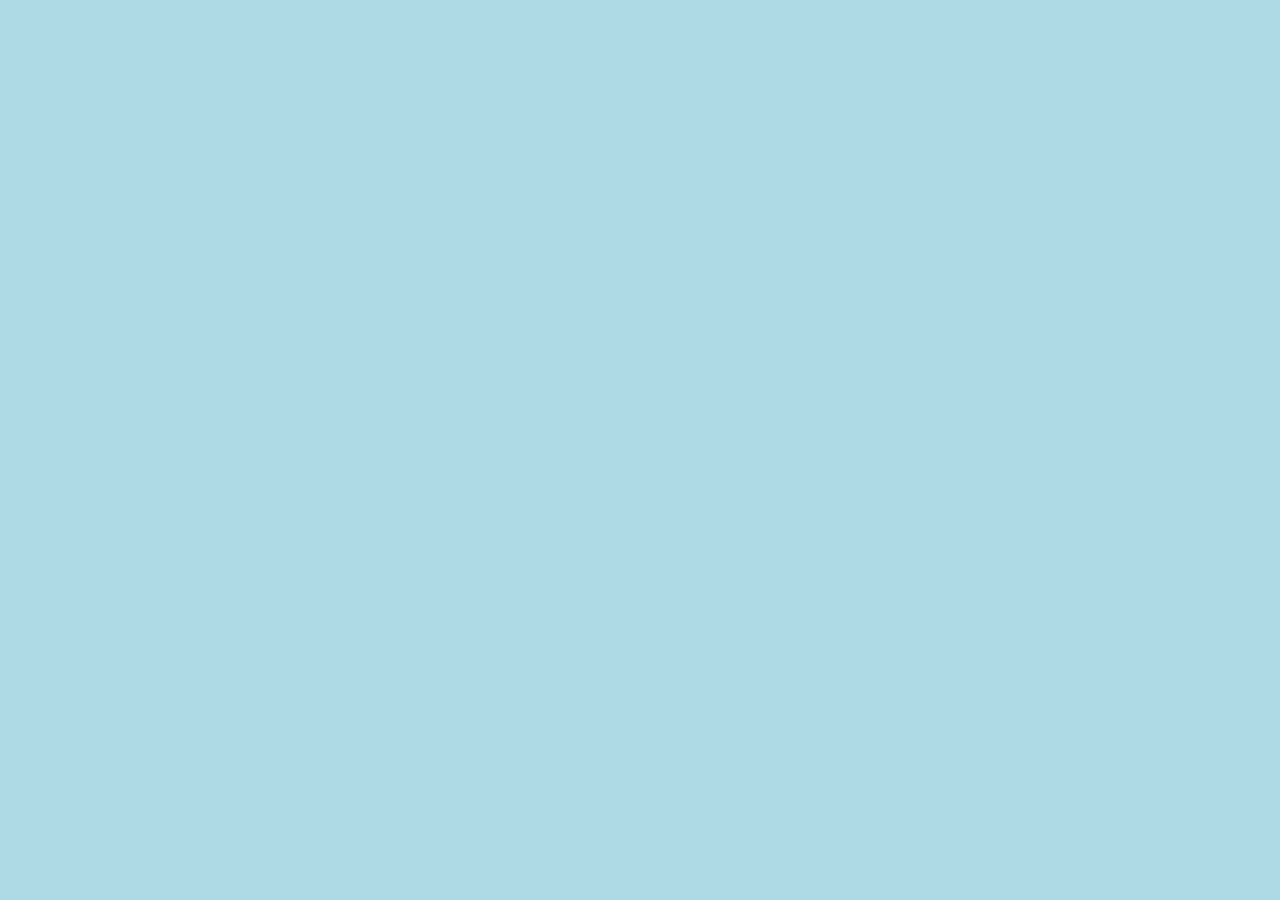
==== about.html @ 862b48e2 "Added about page" ====
<!DOCTYPE html>
<html lang="en">
  <head>
    <meta charset="utf-8">
    <meta http-equiv="X-UA-Compatible" content="IE=edge">

    <meta name="viewport" content="width=device-width, initial-scale=1"/>
    <meta name="description" content="Zocus"/>

    <meta name="author" content=""/>
    <meta name="referrer" content="origin"/>

    <meta property="og:url"           content="http://zocus.co.uk" />
    <meta property="og:type"          content="website" />
    <meta property="og:title"         content="Zocus" />
    <meta property="og:description"   content="Zocus" />
    <meta property="og:image"         content="img/app-icon.png" />

    <link rel="apple-touch-icon" sizes="180x180" href="img/apple-touch-icon.png">
    <link rel="icon" type="image/png" href="img/favicon-32x32.png" sizes="32x32">
    <link rel="icon" type="image/png" href="img/favicon-16x16.png" sizes="16x16">
    <link rel="manifest" href="img/manifest.json">
    <link rel="mask-icon" href="img/safari-pinned-tab.svg" color="#5bbad5">
    <meta name="theme-color" content="#ffffff">

    <meta name="apple-itunes-app" content="app-id="/>
    <link rel="canonical" href="http://www.zocus.co.uk"/>
    <title>Zocus</title>

    <!-- Bootstrap -->
    <link rel="stylesheet" href="https://maxcdn.bootstrapcdn.com/bootstrap/3.3.6/css/bootstrap.min.css" integrity="sha384-1q8mTJOASx8j1Au+a5WDVnPi2lkFfwwEAa8hDDdjZlpLegxhjVME1fgjWPGmkzs7" crossorigin="anonymous">

    <!-- Custom CSS -->
    <link href="css/styles.min.css" rel="stylesheet" type="text/css">

    <!-- HTML5 shim and Respond.js for IE8 support of HTML5 elements and media queries -->
    <!-- WARNING: Respond.js doesn't work if you view the page via file:// -->
    <!--[if lt IE 9]>
      <script src="https://oss.maxcdn.com/html5shiv/3.7.2/html5shiv.min.js"></script>
      <script src="https://oss.maxcdn.com/respond/1.4.2/respond.min.js"></script>
    <![endif]-->

  </head>
  <body>
    <div class="content">
      <div class="inner">
        <div class="container">
          <div class="row"></div>
        </div>
      </div>
    </div>

    <!-- jQuery -->
    <script src="https://ajax.googleapis.com/ajax/libs/jquery/1.11.3/jquery.min.js"></script>

    <!-- Bootstrap JS -->
    <script src="https://maxcdn.bootstrapcdn.com/bootstrap/3.3.6/js/bootstrap.min.js" integrity="sha384-0mSbJDEHialfmuBBQP6A4Qrprq5OVfW37PRR3j5ELqxss1yVqOtnepnHVP9aJ7xS" crossorigin="anonymous"></script>
  </body>
</html>
---- css/styles.min.css ----
body{background:#ACDBE5}html{background:#ACDBE5}h1{font-size:70px;color:#3B4B4E}a,a:hover{color:#FFF}.content{margin:0 auto;text-align:left;color:#fff}.content .frame{text-align:center}.frame img{padding-top:120px;width:500px}.content .text{padding-top:100px}.content .description{margin:40px 0 10px 0;font-size:22px;line-height:36px;font-weight:lighter;color:#3B4B4E}.inner{padding-top:80px}.footer{margin-top:90px;font-size:18px}.footer,.copyright{font-weight:lighter}.footer a{color:#3B4B4E}@media (min-width:768px) and (max-width:991px){.content .text{padding-top:25px}}@media (max-width:767px){.inner{padding:10px 0}.content .text{padding-top:10px;text-align:center}.content h1{font-size:36px}.content .description{margin:5px;font-size:20px;line-height:30px}.footer-copyright,.footer-social{text-align:center}.footer-copyright{padding:0 20px}.footer{margin-top:10px}.frame img{width:220px}}@media (max-device-width:568px){.content h1{font-size:24px}.content .description{margin:0;font-size:14px;line-height:20px;font-weight:300}}
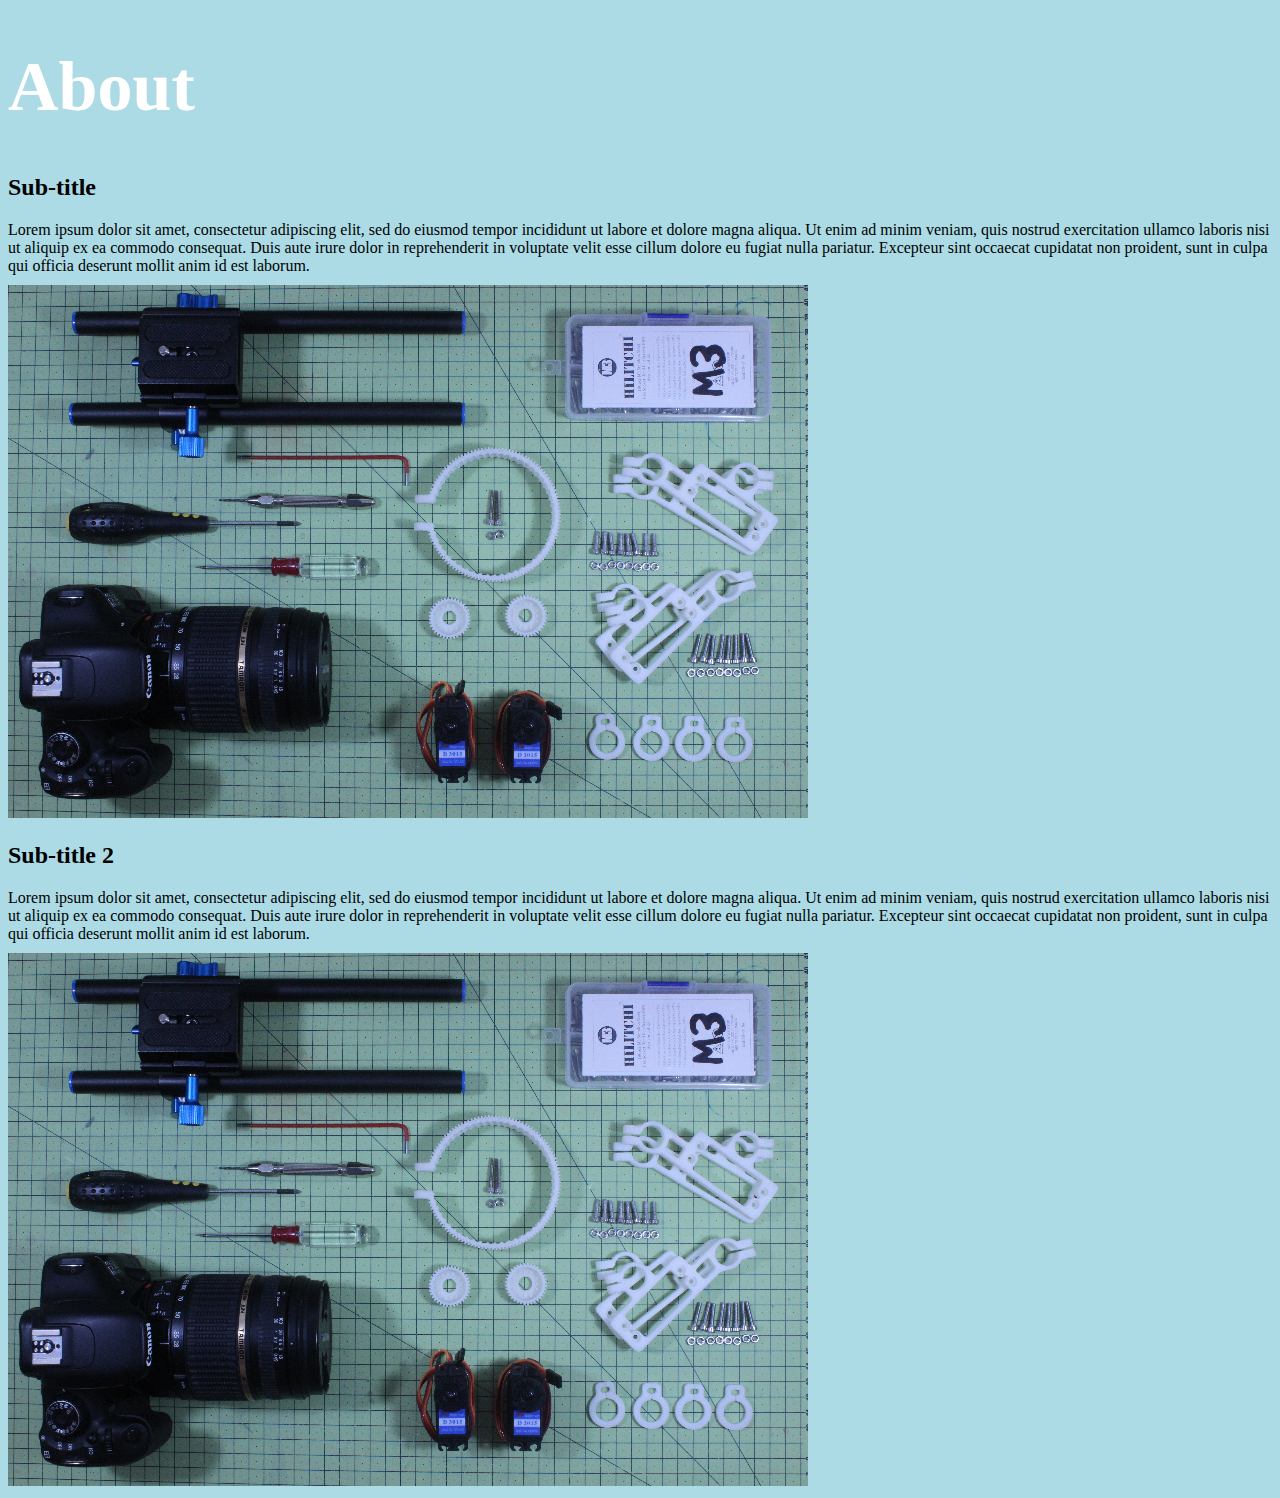
==== commit 3ea3c320: "Added stubs for about page" ====
--- a/about.html
+++ b/about.html
@@ -25,7 +25,7 @@
 
     <meta name="apple-itunes-app" content="app-id="/>
     <link rel="canonical" href="http://www.zocus.co.uk"/>
-    <title>Zocus</title>
+    <title>Zocus - About</title>
 
     <!-- Bootstrap -->
     <link rel="stylesheet" href="https://maxcdn.bootstrapcdn.com/bootstrap/3.3.6/css/bootstrap.min.css" integrity="sha384-1q8mTJOASx8j1Au+a5WDVnPi2lkFfwwEAa8hDDdjZlpLegxhjVME1fgjWPGmkzs7" crossorigin="anonymous">
@@ -42,12 +42,23 @@
 
   </head>
   <body>
-    <div class="content">
-      <div class="inner">
-        <div class="container">
-          <div class="row"></div>
+    <div class="container">
+        <div class="row row-centered col-sm-9">
+            <div class="title">
+                <h1>About</h1>
+            </div>
+            <h2>Sub-title</h2>
+            Lorem ipsum dolor sit amet, consectetur adipiscing elit, sed do eiusmod tempor incididunt ut labore et dolore magna aliqua. Ut enim ad minim veniam, quis nostrud exercitation ullamco laboris nisi ut aliquip ex ea commodo consequat. Duis aute irure dolor in reprehenderit in voluptate velit esse cillum dolore eu fugiat nulla pariatur. Excepteur sint occaecat cupidatat non proident, sunt in culpa qui officia deserunt mollit anim id est laborum.
+            <div class="section-image">
+                <img src="img/hero.jpg">
+            </div>
+
+            <h2>Sub-title 2</h2>
+            Lorem ipsum dolor sit amet, consectetur adipiscing elit, sed do eiusmod tempor incididunt ut labore et dolore magna aliqua. Ut enim ad minim veniam, quis nostrud exercitation ullamco laboris nisi ut aliquip ex ea commodo consequat. Duis aute irure dolor in reprehenderit in voluptate velit esse cillum dolore eu fugiat nulla pariatur. Excepteur sint occaecat cupidatat non proident, sunt in culpa qui officia deserunt mollit anim id est laborum.
+            <div class="section-image">
+                <img src="img/hero.jpg">
+            </div>
         </div>
-      </div>
     </div>
 
     <!-- jQuery -->
--- a/css/styles.min.css
+++ b/css/styles.min.css
@@ -1 +1 @@
-body{background:#ACDBE5}html{background:#ACDBE5}h1{font-size:70px;color:#3B4B4E}a,a:hover{color:#FFF}.content{margin:0 auto;text-align:left;color:#fff}.content .frame{text-align:center}.frame img{padding-top:120px;width:500px}.content .text{padding-top:100px}.content .description{margin:40px 0 10px 0;font-size:22px;line-height:36px;font-weight:lighter;color:#3B4B4E}.inner{padding-top:80px}.footer{margin-top:90px;font-size:18px}.footer,.copyright{font-weight:lighter}.footer a{color:#3B4B4E}@media (min-width:768px) and (max-width:991px){.content .text{padding-top:25px}}@media (max-width:767px){.inner{padding:10px 0}.content .text{padding-top:10px;text-align:center}.content h1{font-size:36px}.content .description{margin:5px;font-size:20px;line-height:30px}.footer-copyright,.footer-social{text-align:center}.footer-copyright{padding:0 20px}.footer{margin-top:10px}.frame img{width:220px}}@media (max-device-width:568px){.content h1{font-size:24px}.content .description{margin:0;font-size:14px;line-height:20px;font-weight:300}}+body{background:#ACDBE5}html{background:#ACDBE5}h1{font-size:70px;color:#FFF}a,a:hover{color:#FFF}.background-image{position:fixed;left:0;right:0;z-index:1;display:block;background:url(../img/hero.jpg) no-repeat center center;background-size:cover;height:100vh;-webkit-filter:blur(5px);-moz-filter:blur(5px);-o-filter:blur(5px);-ms-filter:blur(5px);filter:blur(5px)}.content{margin:0 auto;text-align:left;color:#FFF;position:fixed;left:0;right:0;z-index:9999}.content .frame{text-align:center}.frame img{padding-top:100px;width:500px}.content .text{padding-top:100px}.content .description{margin:8px 0 8px 0;font-size:22px;line-height:36px;font-weight:lighter;color:#FFF}.inner{padding-top:80px}.footer{margin-top:20px;font-size:18px}.footer,.copyright{font-weight:lighter}.footer a{color:#FFF}.app-icon{vertical-align:text-top;width:100px}.section-image{padding-top:10px}@media (min-width:768px) and (max-width:991px){.content .text{padding-top:25px}.content h1{font-size:36px}.content .description{margin:5px;font-size:20px;line-height:30px}.footer-copyright,.footer-social{text-align:center}.footer-copyright{padding:0 20px}.frame img{padding-top:100px;width:220px}.app-icon{width:60px}}@media (max-width:767px){.inner{padding:10px 0}.content .text{padding-top:10px;text-align:center}.content h1{font-size:36px}.content .description{margin:5px;font-size:20px;line-height:30px}.footer-copyright,.footer-social{text-align:center}.footer-copyright{padding:0 20px}.footer{margin-top:10px}.frame img{width:220px}.app-icon{width:50px}}@media (max-device-width:568px){.content h1{font-size:24px}.content .description{margin:0;font-size:14px;line-height:20px;font-weight:300}}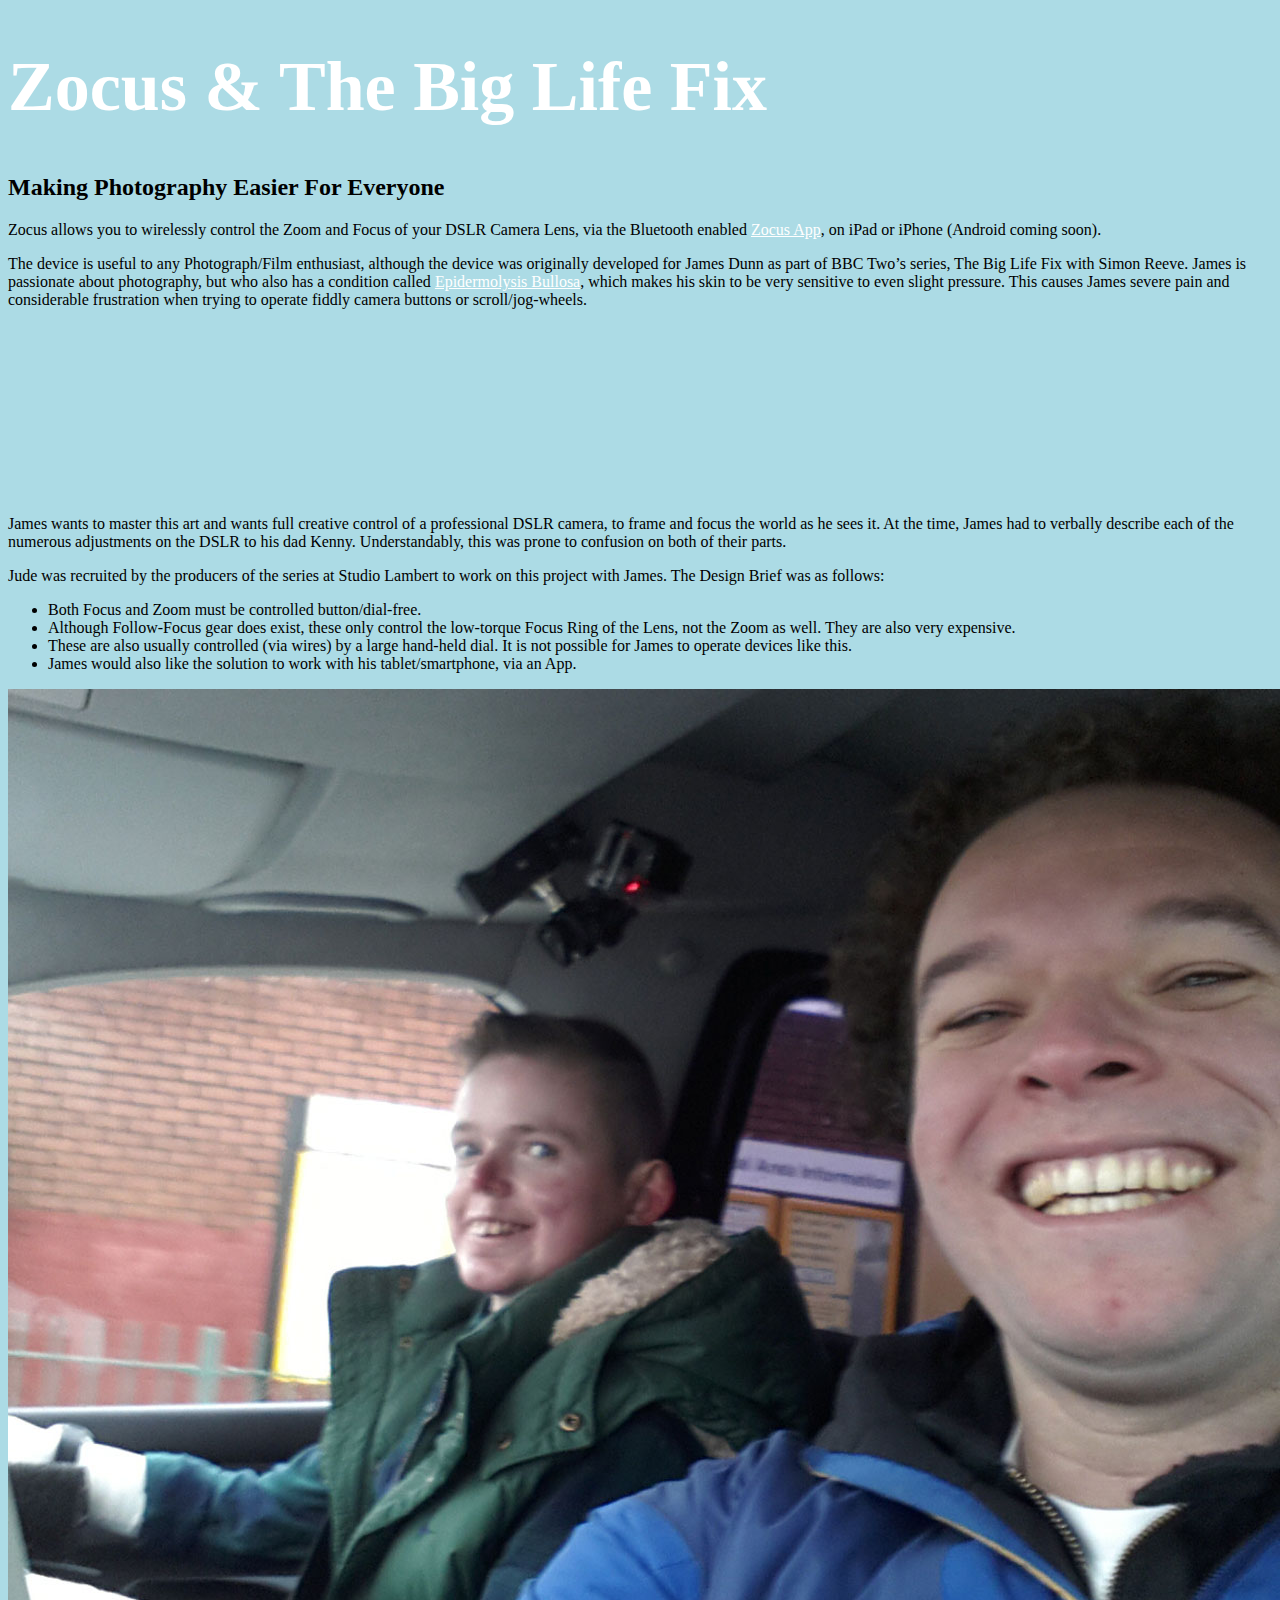
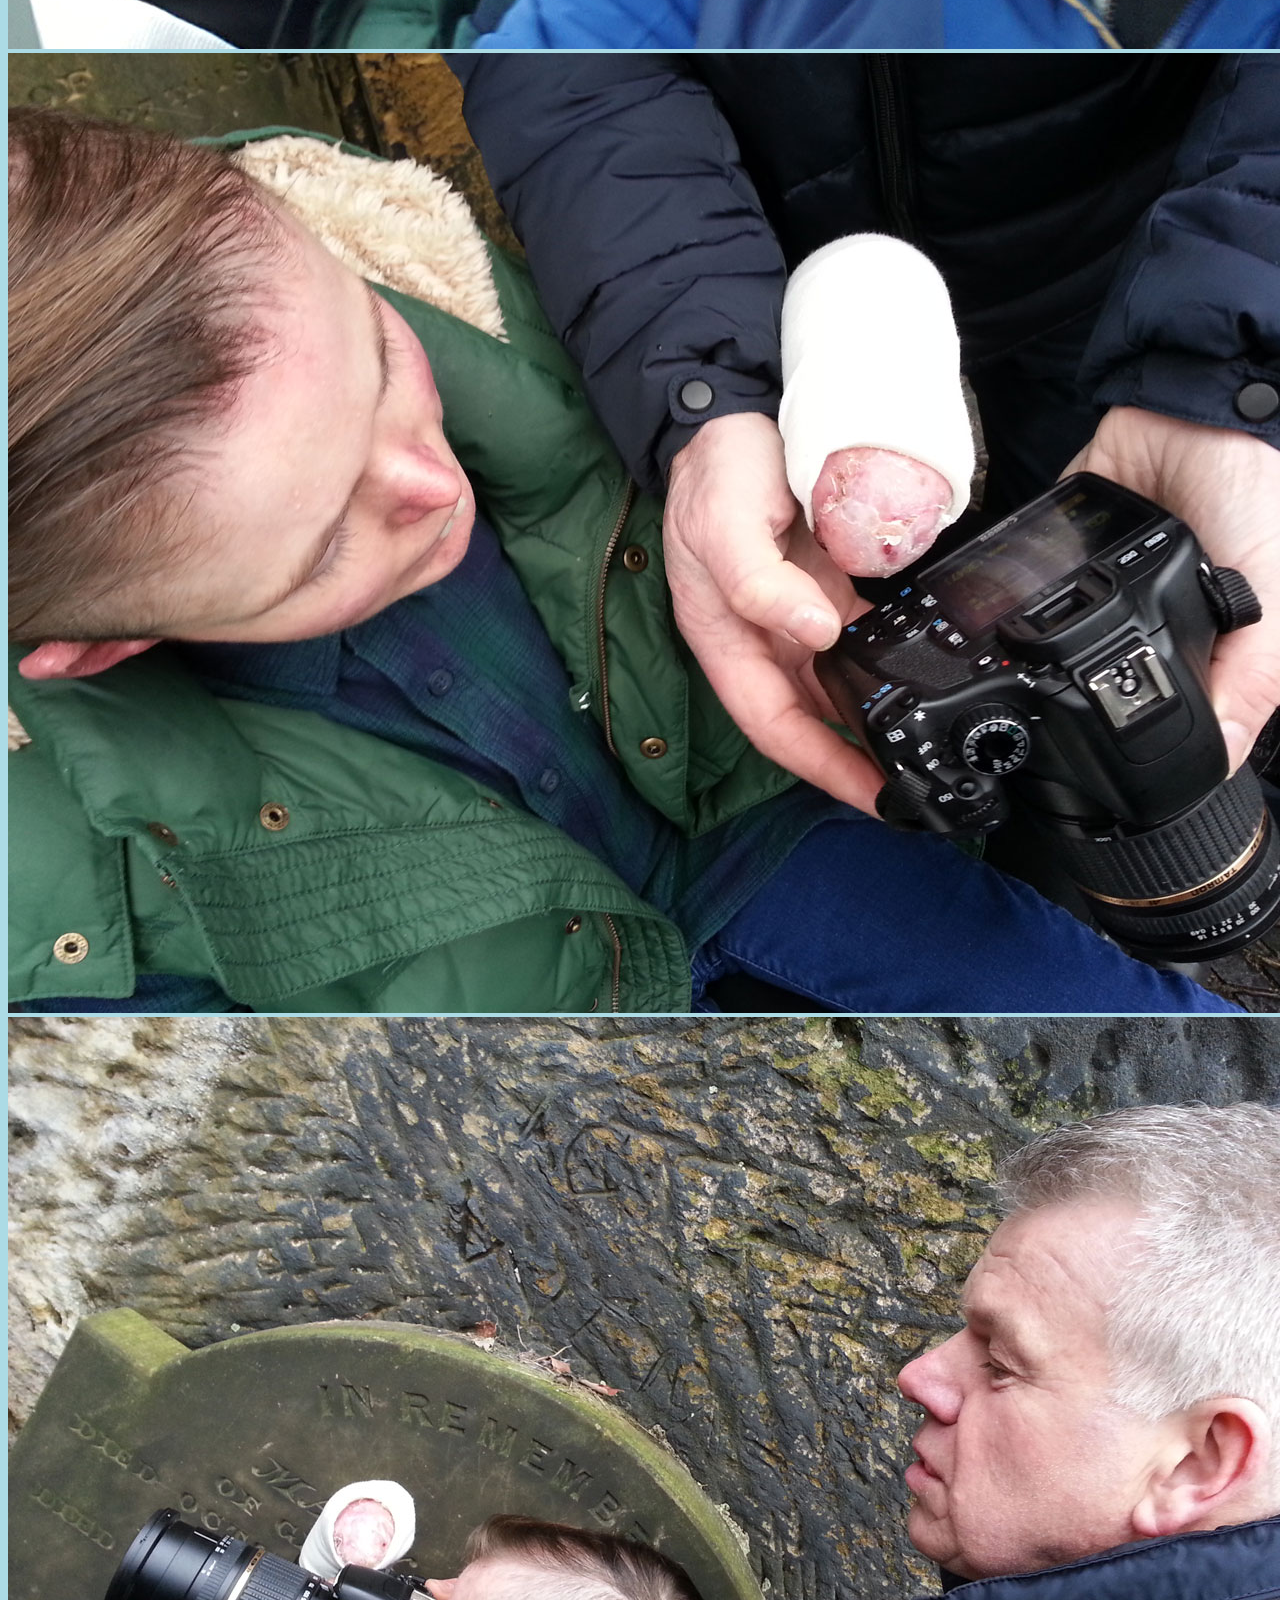
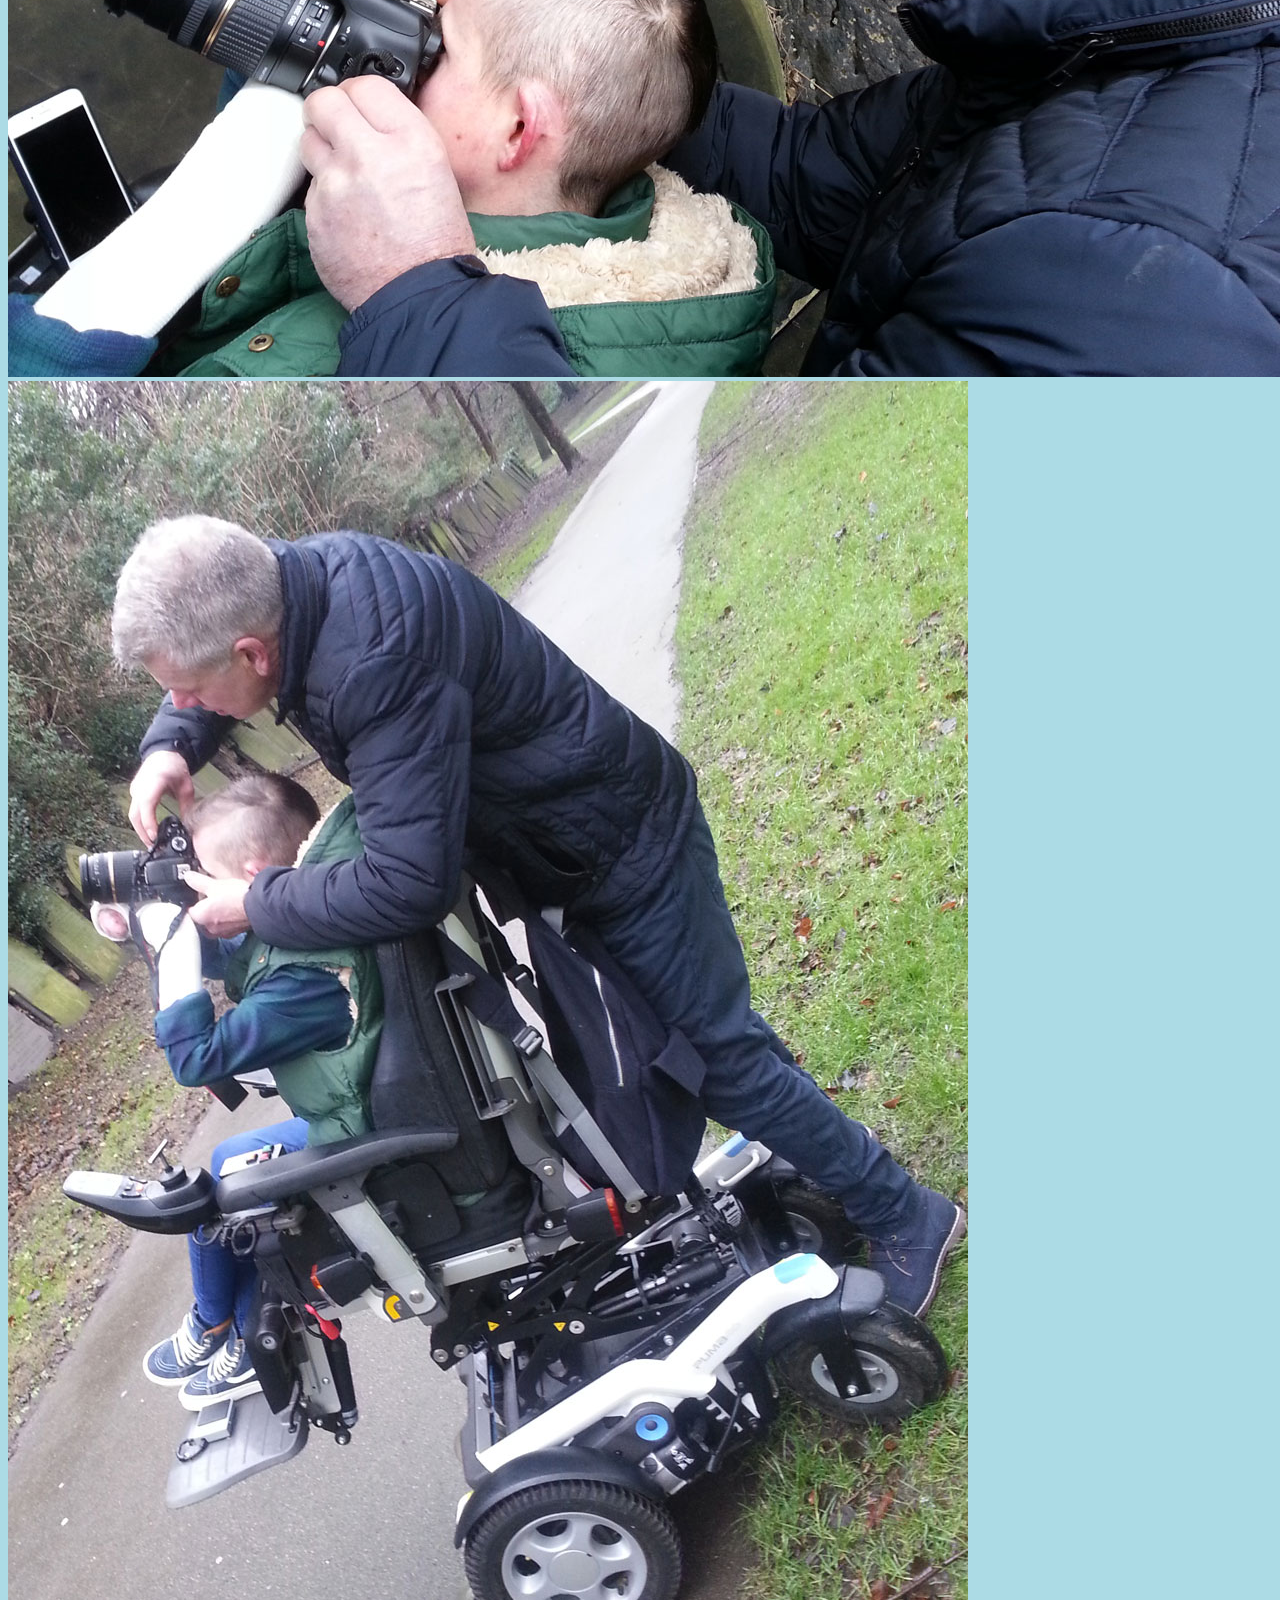
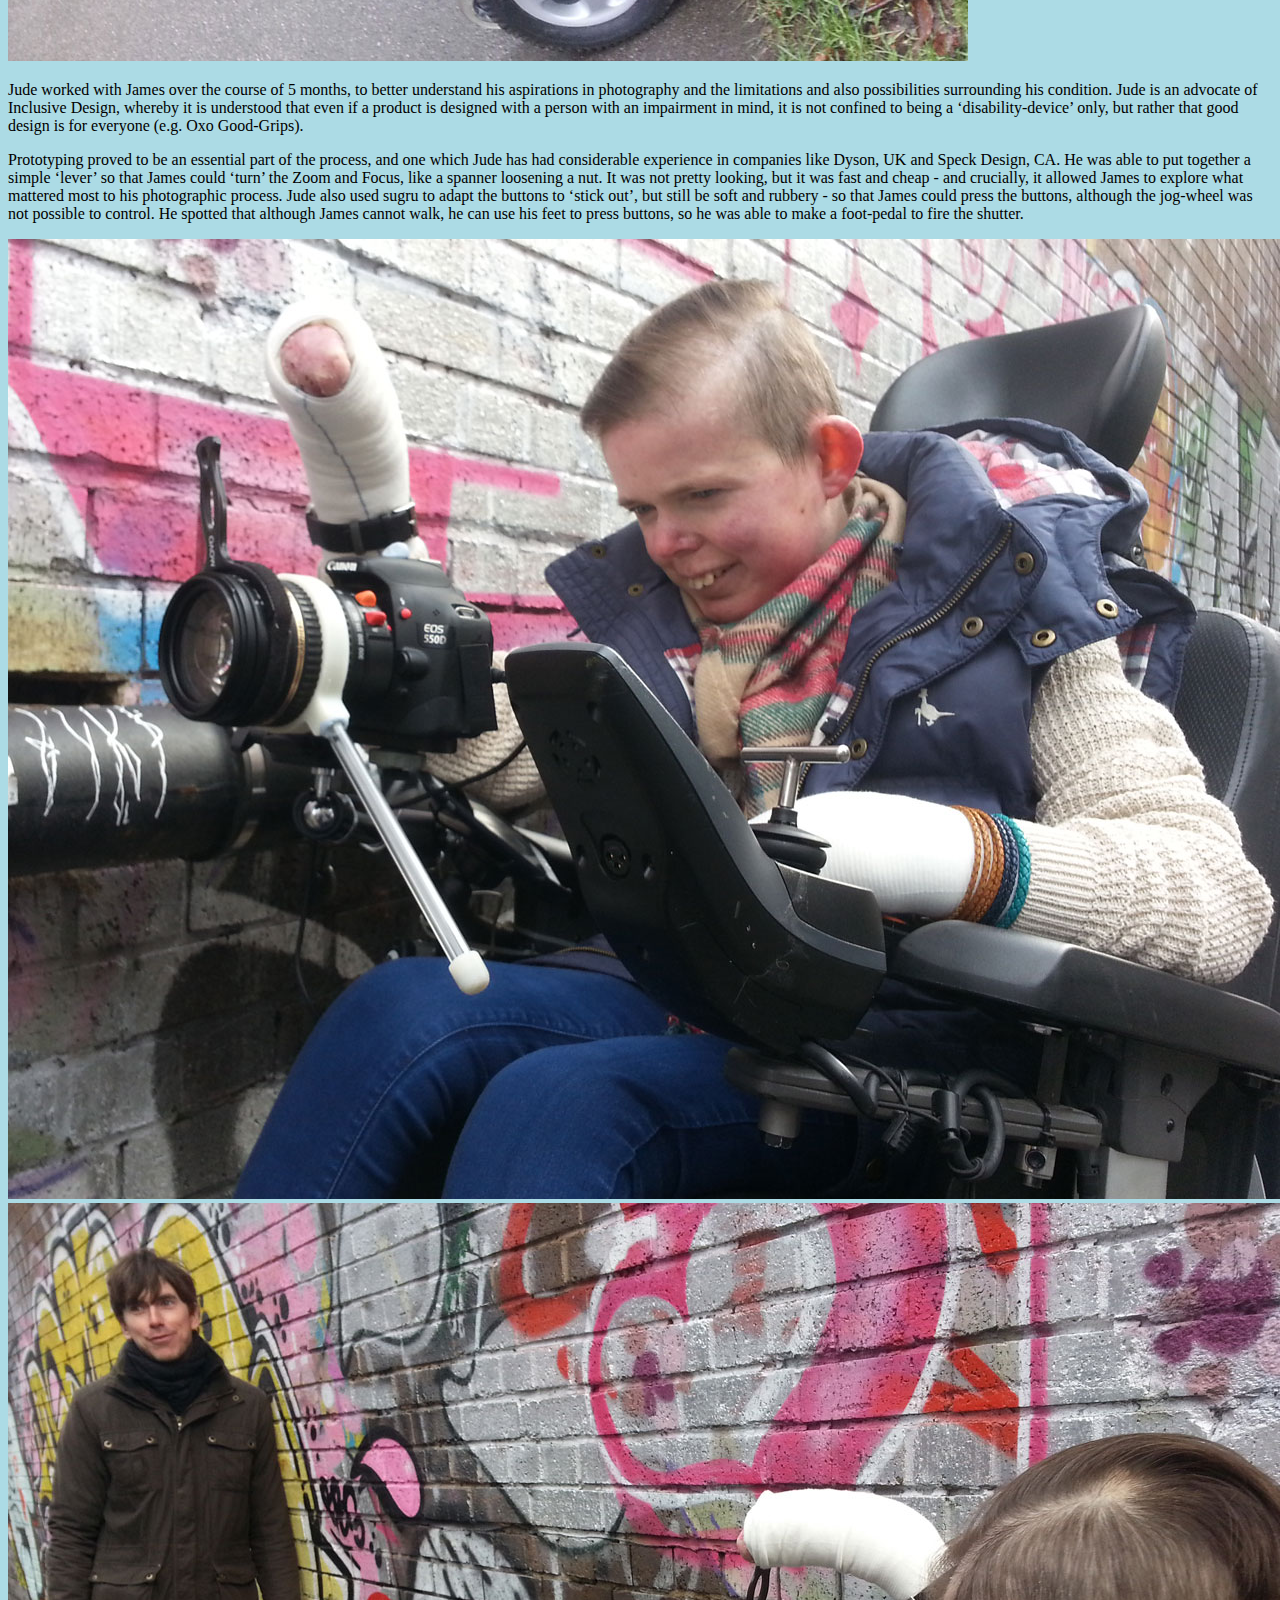
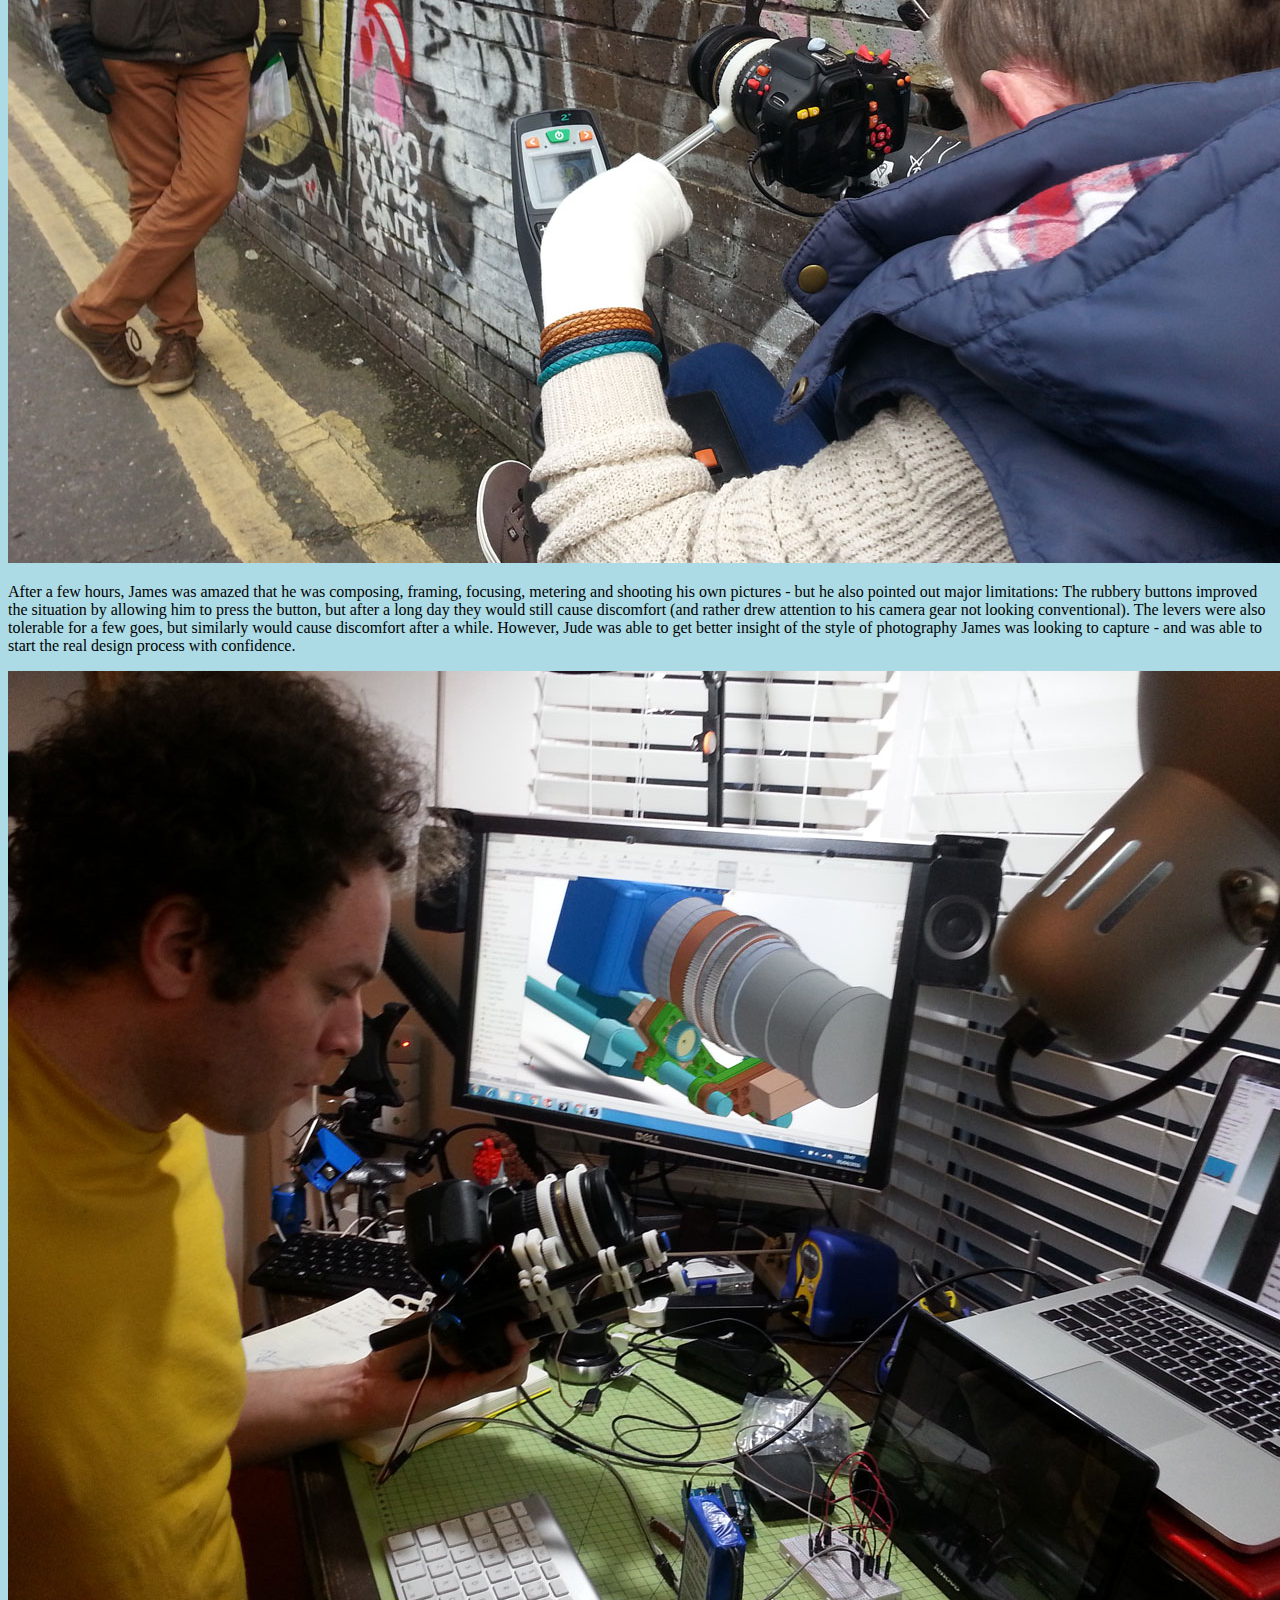
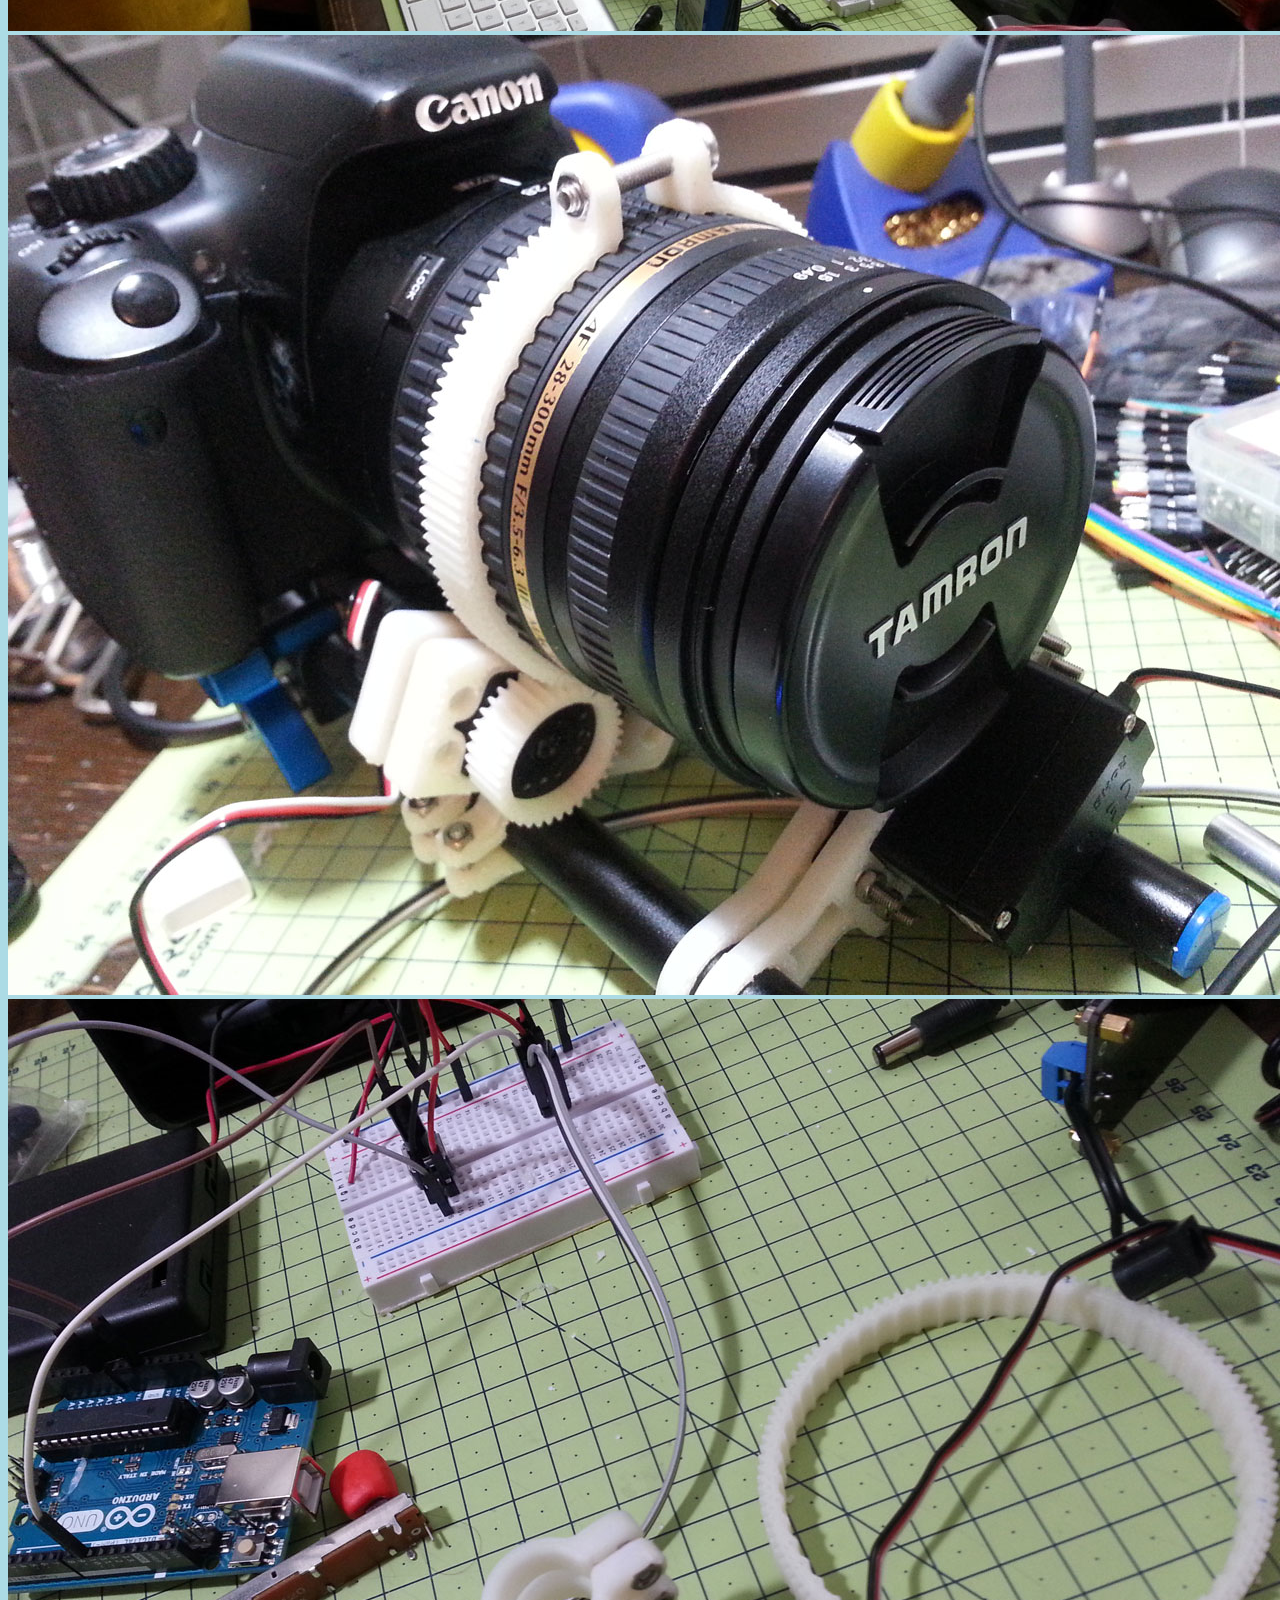
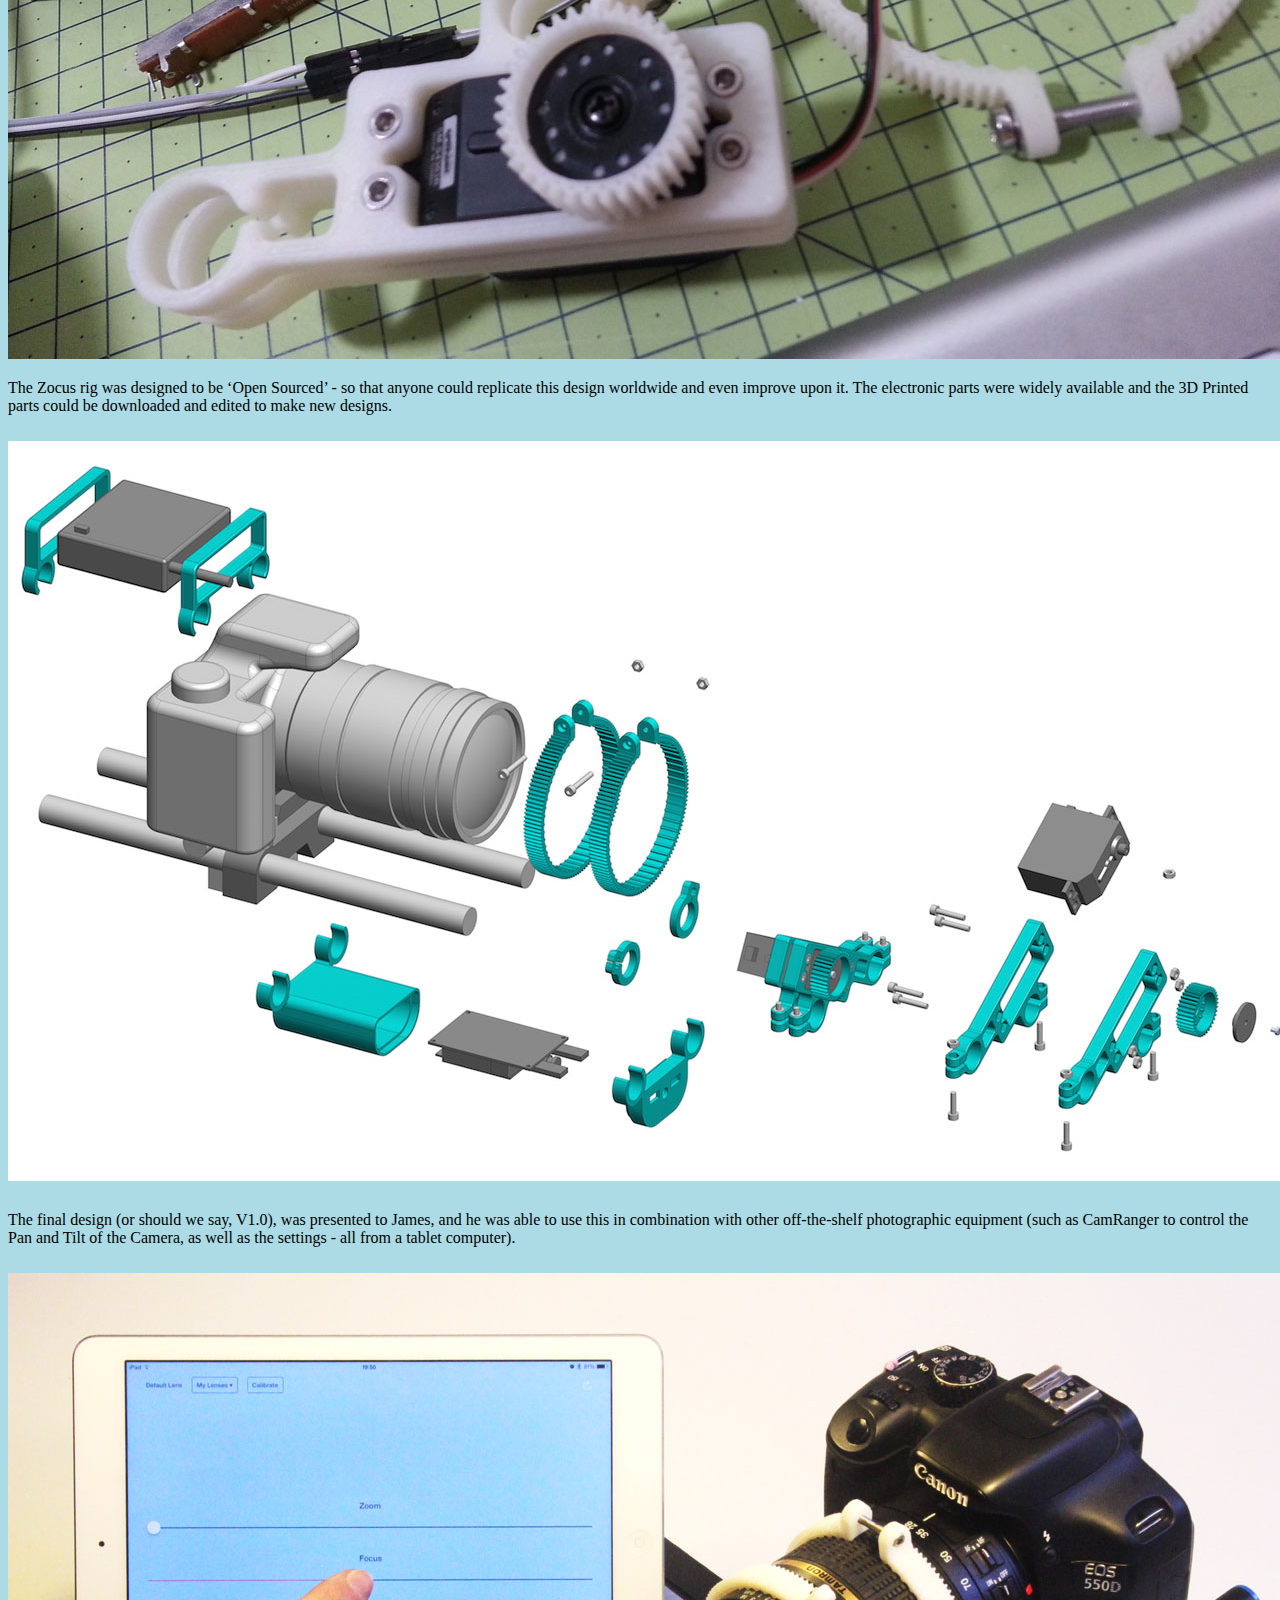
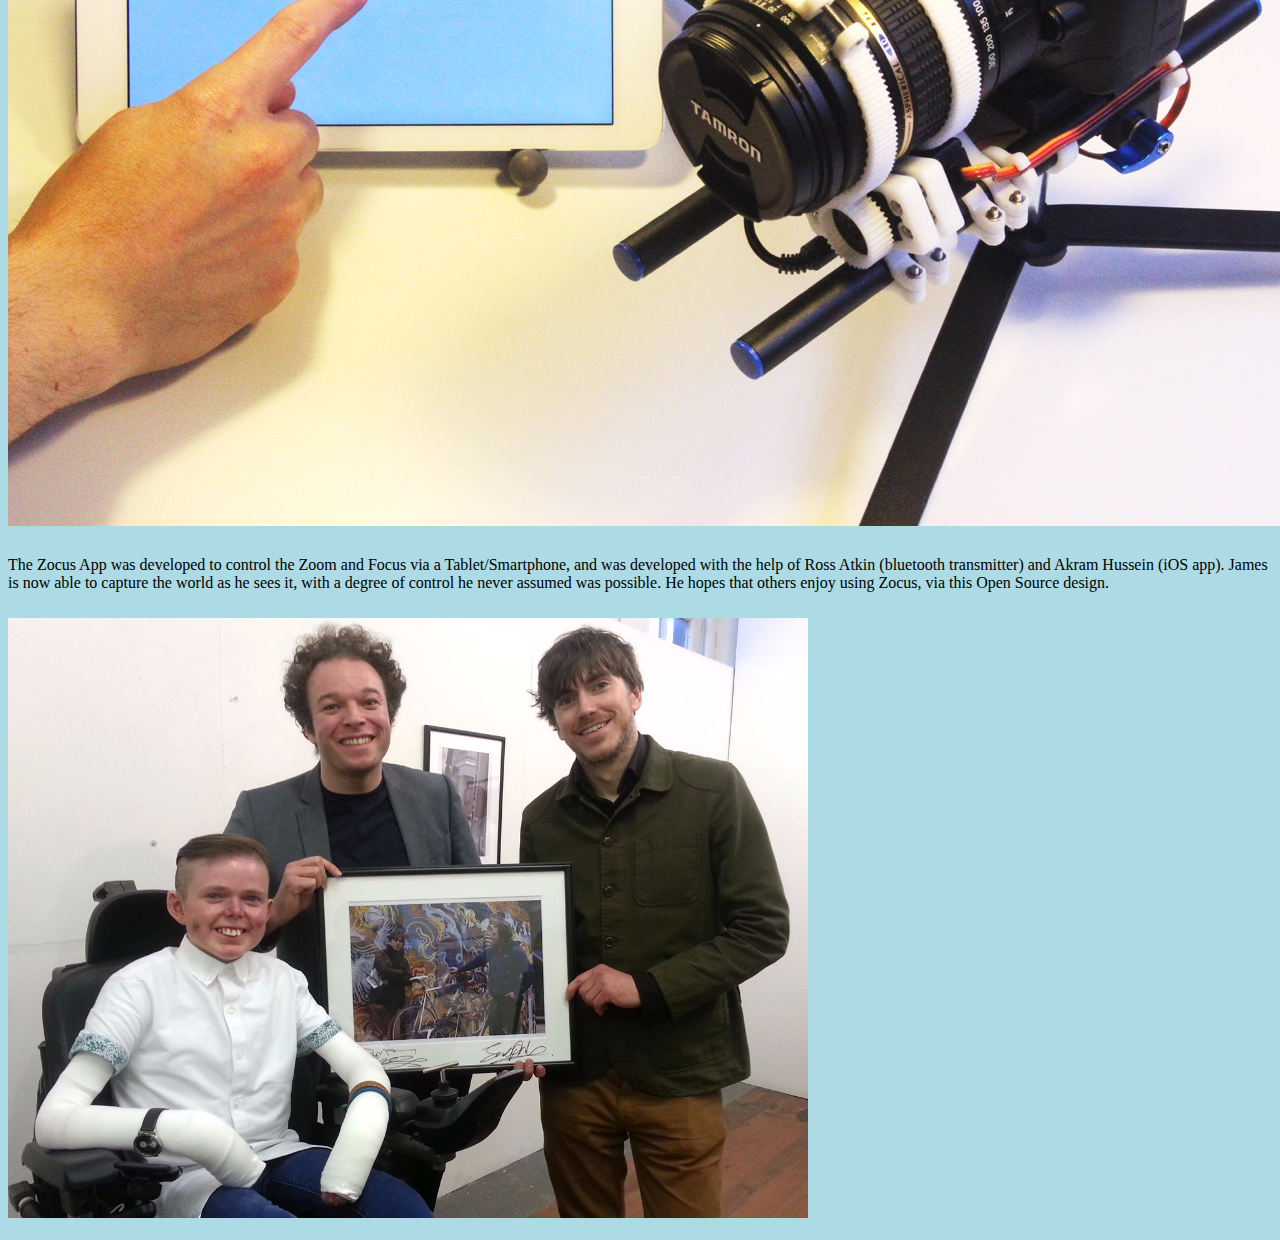
==== commit 3c7c9f8f: "About page" ====
--- a/about.html
+++ b/about.html
@@ -31,7 +31,7 @@
     <link rel="stylesheet" href="https://maxcdn.bootstrapcdn.com/bootstrap/3.3.6/css/bootstrap.min.css" integrity="sha384-1q8mTJOASx8j1Au+a5WDVnPi2lkFfwwEAa8hDDdjZlpLegxhjVME1fgjWPGmkzs7" crossorigin="anonymous">
 
     <!-- Custom CSS -->
-    <link href="css/styles.min.css" rel="stylesheet" type="text/css">
+    <link href="css/styles.css" rel="stylesheet" type="text/css">
 
     <!-- HTML5 shim and Respond.js for IE8 support of HTML5 elements and media queries -->
     <!-- WARNING: Respond.js doesn't work if you view the page via file:// -->
@@ -45,18 +45,163 @@
     <div class="container">
         <div class="row row-centered col-sm-9">
             <div class="title">
-                <h1>About</h1>
-            </div>
-            <h2>Sub-title</h2>
-            Lorem ipsum dolor sit amet, consectetur adipiscing elit, sed do eiusmod tempor incididunt ut labore et dolore magna aliqua. Ut enim ad minim veniam, quis nostrud exercitation ullamco laboris nisi ut aliquip ex ea commodo consequat. Duis aute irure dolor in reprehenderit in voluptate velit esse cillum dolore eu fugiat nulla pariatur. Excepteur sint occaecat cupidatat non proident, sunt in culpa qui officia deserunt mollit anim id est laborum.
+                <h1>Zocus & The Big Life Fix</h1>
+            </div>
+
+            <h2>Making Photography Easier For Everyone</h2>
+            <p>
+                Zocus allows you to wirelessly control the Zoom and Focus of your DSLR Camera Lens, via the Bluetooth enabled <a href="http://www.zocus.co.uk">Zocus App</a>, on iPad or iPhone (Android coming soon).
+            </p>
+
+            <p>
+                The device is useful to any Photograph/Film enthusiast, although the device was originally developed for James Dunn as part of BBC Two’s series, The Big Life Fix with Simon Reeve. James is passionate about photography, but who also has a condition called <a href="https://en.wikipedia.org/wiki/Epidermolysis_bullosa">Epidermolysis Bullosa</a>, which makes his skin to be very sensitive to even slight pressure. This causes James severe pain and considerable frustration when trying to operate fiddly camera buttons or scroll/jog-wheels.
+            </p>
+
+            <div class="row" style="padding:10px">
+                <div class="embed-responsive embed-responsive-16by9">
+                  <iframe
+                    allowfullscreen
+                    frameborder="0"
+                    class="embed-responsive-item"
+                    src="https://www.youtube.com/embed/Ldq-62B2pBA"></iframe>
+                </div>
+            </div>
+
+            <p>
+                James wants to master this art and wants full creative control of a professional DSLR camera, to frame and focus the world as he sees it. At the time, James had to verbally describe each of the numerous adjustments on the DSLR to his dad Kenny. Understandably, this was prone to confusion on both of their parts.
+            </p>
+
+            <p>
+                Jude was recruited by the producers of the series at Studio Lambert to work on this project with James. The Design Brief was as follows:
+            </p>
+            <ul>
+                <li>
+                    Both Focus and Zoom must be controlled button/dial-free.
+                </li>
+                <li>
+                    Although Follow-Focus gear does exist, these only control the low-torque Focus Ring of the Lens, not the Zoom as well. They are also very expensive.
+                </li>
+                <li>
+                    These are also usually controlled (via wires) by a large hand-held dial. It is not possible for James to operate devices like this.
+                </li>
+                <li>
+                    James would also like the solution to work with his tablet/smartphone, via an App.
+                </li>
+            </ul>
+
+            <div class="image-gallery">
+                <div class="row">
+                     <div class="col-md-3">
+                         <div class="thumbnail">
+                             <a href="img/JD---In-Car.jpg" >
+                                <img src="img/JD---In-Car.jpg" alt="James driving with Jude in the passenger seat">
+                             </a>
+                         </div>
+                     </div>
+                     <div class="col-md-3">
+                         <div class="thumbnail">
+                             <a href="img/JD---1.jpg" >
+                                <img src="img/JD---1.jpg" alt="James' father holding a camera in-front of James to look at the screen">
+                             </a>
+                         </div>
+                     </div>
+                     <div class="col-md-3">
+                         <div class="thumbnail">
+                             <a href="img/JD---2.jpg" >
+                                <img src="img/JD---2.jpg" alt="James' father holding a camera in-front of James who is looking through the viewfinder">
+                             </a>
+                         </div>
+                     </div>
+                    <div class="col-md-3">
+                         <div class="thumbnail">
+                             <a href="img/JD---3.jpg" >
+                                <img src="img/JD---3.jpg" alt="James and his father taking a photo in the park">
+                             </a>
+                         </div>
+                     </div>
+                 </div>
+             </div>
+
+            <p>
+                Jude worked with James over the course of 5 months, to better understand his aspirations in photography and the limitations and also possibilities surrounding his condition. Jude is an advocate of Inclusive Design, whereby it is understood that even if a product is designed with a person with an impairment in mind, it is not confined to being a ‘disability-device’ only, but rather that good design is for everyone (e.g. Oxo Good-Grips).
+            </p>
+
+            <p>
+                Prototyping proved to be an essential part of the process, and one which Jude has had considerable experience in companies like Dyson, UK and Speck Design, CA. He was able to put together a simple ‘lever’ so that James could ‘turn’ the Zoom and Focus, like a spanner loosening a nut. It was not pretty looking, but it was fast and cheap - and crucially, it allowed James to explore what mattered most to his photographic process. Jude also used sugru to adapt the buttons to ‘stick out’, but still be soft and rubbery - so that James could press the buttons, although the jog-wheel was not possible to control. He spotted that although James cannot walk, he can use his feet to press buttons, so he was able to make a foot-pedal to fire the shutter.
+            </p>
+
+            <div class="image-gallery">
+                <div class="row">
+                     <div class="col-md-6">
+                         <div class="thumbnail">
+                             <a href="img/JD---Simon-1.jpg" >
+                                <img src="img/JD---Simon-1.jpg" alt="James taking a photo of Simon with a graffiti backdrop">
+                             </a>
+                         </div>
+                     </div>
+                     <div class="col-md-6">
+                         <div class="thumbnail">
+                             <a href="img/JD---Simon-2.jpg" >
+                                <img src="img/JD---Simon-2.jpg" alt="Simon posing for a photo with a graffiti backdrop">
+                             </a>
+                         </div>
+                     </div>
+                 </div>
+             </div>
+
+            <p>
+                After a few hours, James was amazed that he was composing, framing, focusing, metering and shooting his own pictures - but he also pointed out major limitations: The rubbery buttons improved the situation by allowing him to press the button, but after a long day they would still cause discomfort (and rather drew attention to his camera gear not looking conventional). The levers were also tolerable for a few goes, but similarly would cause discomfort after a while. However, Jude was able to get better insight of the style of photography James was looking to capture - and was able to start the real design process with confidence.
+            </p>
+
+
+            <div class="image-gallery">
+                <div class="row">
+                     <div class="col-md-4">
+                         <div class="thumbnail">
+                             <a href="img/JD---WIP1.jpg" >
+                                <img src="img/JD---WIP1.jpg" alt="Jude working on the Zocus mechanical rig">
+                             </a>
+                         </div>
+                     </div>
+                     <div class="col-md-4">
+                         <div class="thumbnail">
+                             <a href="img/JD---WIP2.jpg" >
+                                <img src="img/JD---WIP2.jpg" alt="Close up image of the Zocus mechanical rig">
+                             </a>
+                         </div>
+                     </div>
+                     <div class="col-md-4">
+                         <div class="thumbnail">
+                             <a href="img/JD---WIP3.jpg" >
+                                <img src="img/JD---WIP3.jpg" alt="Close up the 3D printed parts for the Zocus mechanical rig">
+                             </a>
+                         </div>
+                     </div>
+                 </div>
+             </div>
+
+            <p>
+                The Zocus rig was designed to be ‘Open Sourced’ - so that anyone could replicate this design worldwide and even improve upon it. The electronic parts were widely available and the 3D Printed parts could be downloaded and edited to make new designs.
+            </p>
+
             <div class="section-image">
-                <img src="img/hero.jpg">
-            </div>
-
-            <h2>Sub-title 2</h2>
-            Lorem ipsum dolor sit amet, consectetur adipiscing elit, sed do eiusmod tempor incididunt ut labore et dolore magna aliqua. Ut enim ad minim veniam, quis nostrud exercitation ullamco laboris nisi ut aliquip ex ea commodo consequat. Duis aute irure dolor in reprehenderit in voluptate velit esse cillum dolore eu fugiat nulla pariatur. Excepteur sint occaecat cupidatat non proident, sunt in culpa qui officia deserunt mollit anim id est laborum.
+                <img src="img/JD---CAD-EXP.jpg" class="img-responsive" alt="Explosion of Zocus mechanical rig parts that were 3D printed">
+            </div>
+
+            <p>
+                The final design (or should we say, V1.0), was presented to James, and he was able to use this in combination with other off-the-shelf photographic equipment (such as CamRanger to control the Pan and Tilt of the Camera, as well as the settings - all from a tablet computer).
+            </p>
+
             <div class="section-image">
-                <img src="img/hero.jpg">
+                <img src="img/JD---Zocus-Hero1.jpg" class="img-responsive" alt="Final rig with iPad app being demoed">
+            </div>
+
+            <p>
+                The Zocus App was developed to control the Zoom and Focus via a Tablet/Smartphone, and was developed with the help of Ross Atkin (bluetooth transmitter) and Akram Hussein (iOS app). James is now able to capture the world as he sees it, with a degree of control he never assumed was possible. He hopes that others enjoy using Zocus, via this Open Source design.
+            </p>
+
+            <div class="section-image">
+                <img src="img/JD---Gallery.jpg" class="img-responsive" alt="James, Jude and Simon holding up a signed print of James' photo">
             </div>
         </div>
     </div>
@@ -67,4 +212,4 @@
     <!-- Bootstrap JS -->
     <script src="https://maxcdn.bootstrapcdn.com/bootstrap/3.3.6/js/bootstrap.min.js" integrity="sha384-0mSbJDEHialfmuBBQP6A4Qrprq5OVfW37PRR3j5ELqxss1yVqOtnepnHVP9aJ7xS" crossorigin="anonymous"></script>
   </body>
-</html>+</html>
--- a/css/styles.css
+++ b/css/styles.css
@@ -0,0 +1,110 @@
+body {
+  background: #ACDBE5;
+}
+html {
+  background: #ACDBE5;
+}
+h1 {
+  font-size: 70px;
+  color: #FFFFFF;
+}
+a, a:hover {
+  color: #FFFFFF;
+}
+.app-download {
+  padding-top: 10px;
+}
+.background-image {
+  position: fixed;
+  left: 0;
+  right: 0;
+  z-index: 1;
+
+  display: block;
+  background: url("../img/hero.jpg") no-repeat center center;
+  background-size: cover;
+  height: 100vh;
+
+  -webkit-filter: blur(5px);
+  -moz-filter: blur(5px);
+  -o-filter: blur(5px);
+  -ms-filter: blur(5px);
+  filter: blur(5px);
+}
+.content {
+  margin: 0 auto;
+  text-align: left;
+  color: #FFFFFF;
+  position: fixed;
+  left: 0;
+  right: 0;
+  z-index: 9999;
+}
+.content .frame {
+  text-align: center;
+}
+.frame img {
+  padding-top: 100px;
+  width: 500px;
+}
+.content .text {
+  padding-top: 25px;
+}
+.content .description {
+  margin: 8px 0 8px 0;
+  font-size: 22px;
+  line-height: 36px;
+  font-weight: lighter;
+  color: #FFFFFF;
+}
+.inner {
+  padding-top: 80px;
+}
+.footer {
+  margin-top: 20px;
+  font-size: 18px;
+}
+.footer, .copyright {
+  font-weight: lighter;
+}
+.footer a {
+  color: #FFFFFF;
+}
+.app-icon {
+  vertical-align: text-top;
+  width: 100px;
+}
+.section-image {
+  padding: 10px 0 10px 0;
+}
+.thumbnail {
+  border: 0 none;
+  box-shadow: none;
+  background: transparent;
+}
+@media (min-width: 768px) and (max-width: 991px) {
+  .content .text { padding-top: 25px; }
+  .content h1 { font-size: 36px; }
+  .content .description { margin: 5px; font-size: 20px; line-height: 30px; }
+  .footer-copyright, .footer-social { text-align: center; }
+  .footer-copyright { padding: 0 20px; }
+  .frame img { padding-top: 100px; width: 220px; }
+  .app-icon { width: 60px; }
+}
+@media (max-width: 767px) {
+  .title h1 { font-size: 2.2em; }
+  h2 { font-size: 1.5em; }
+  .inner { padding: 10px 0; }
+  .content .text { padding-top: 10px; text-align: center; }
+  .content h1 { font-size: 36px; }
+  .content .description { margin: 5px; font-size: 20px; line-height: 30px; }
+  .footer-copyright, .footer-social { text-align: center; }
+  .footer-copyright { padding: 0 20px; }
+  .footer { margin-top: 10px; }
+  .frame img { width: 220px; }
+  .app-icon { width: 50px; }
+}
+@media (max-device-width : 568px) {
+  .content h1 { font-size: 24px; }
+  .content .description { margin: 0; font-size: 14px; line-height: 20px; font-weight: 300; }
+}
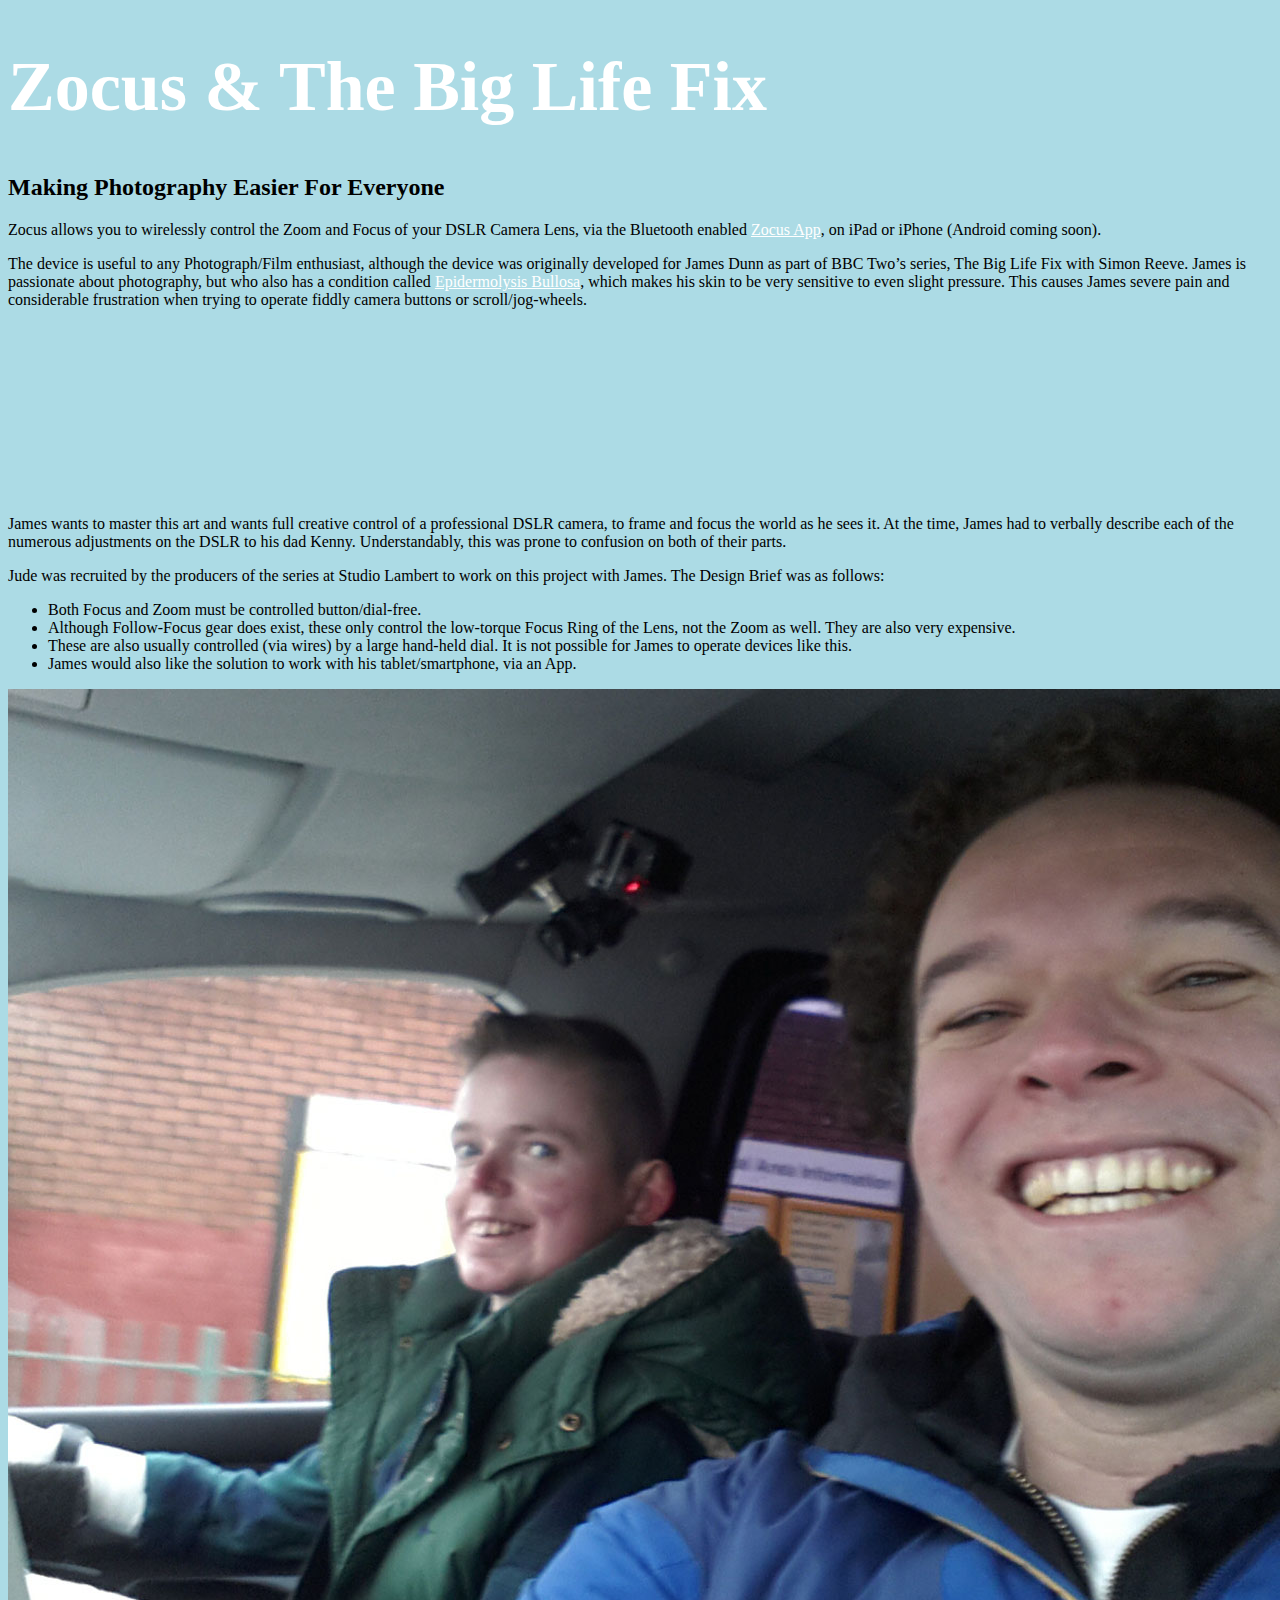
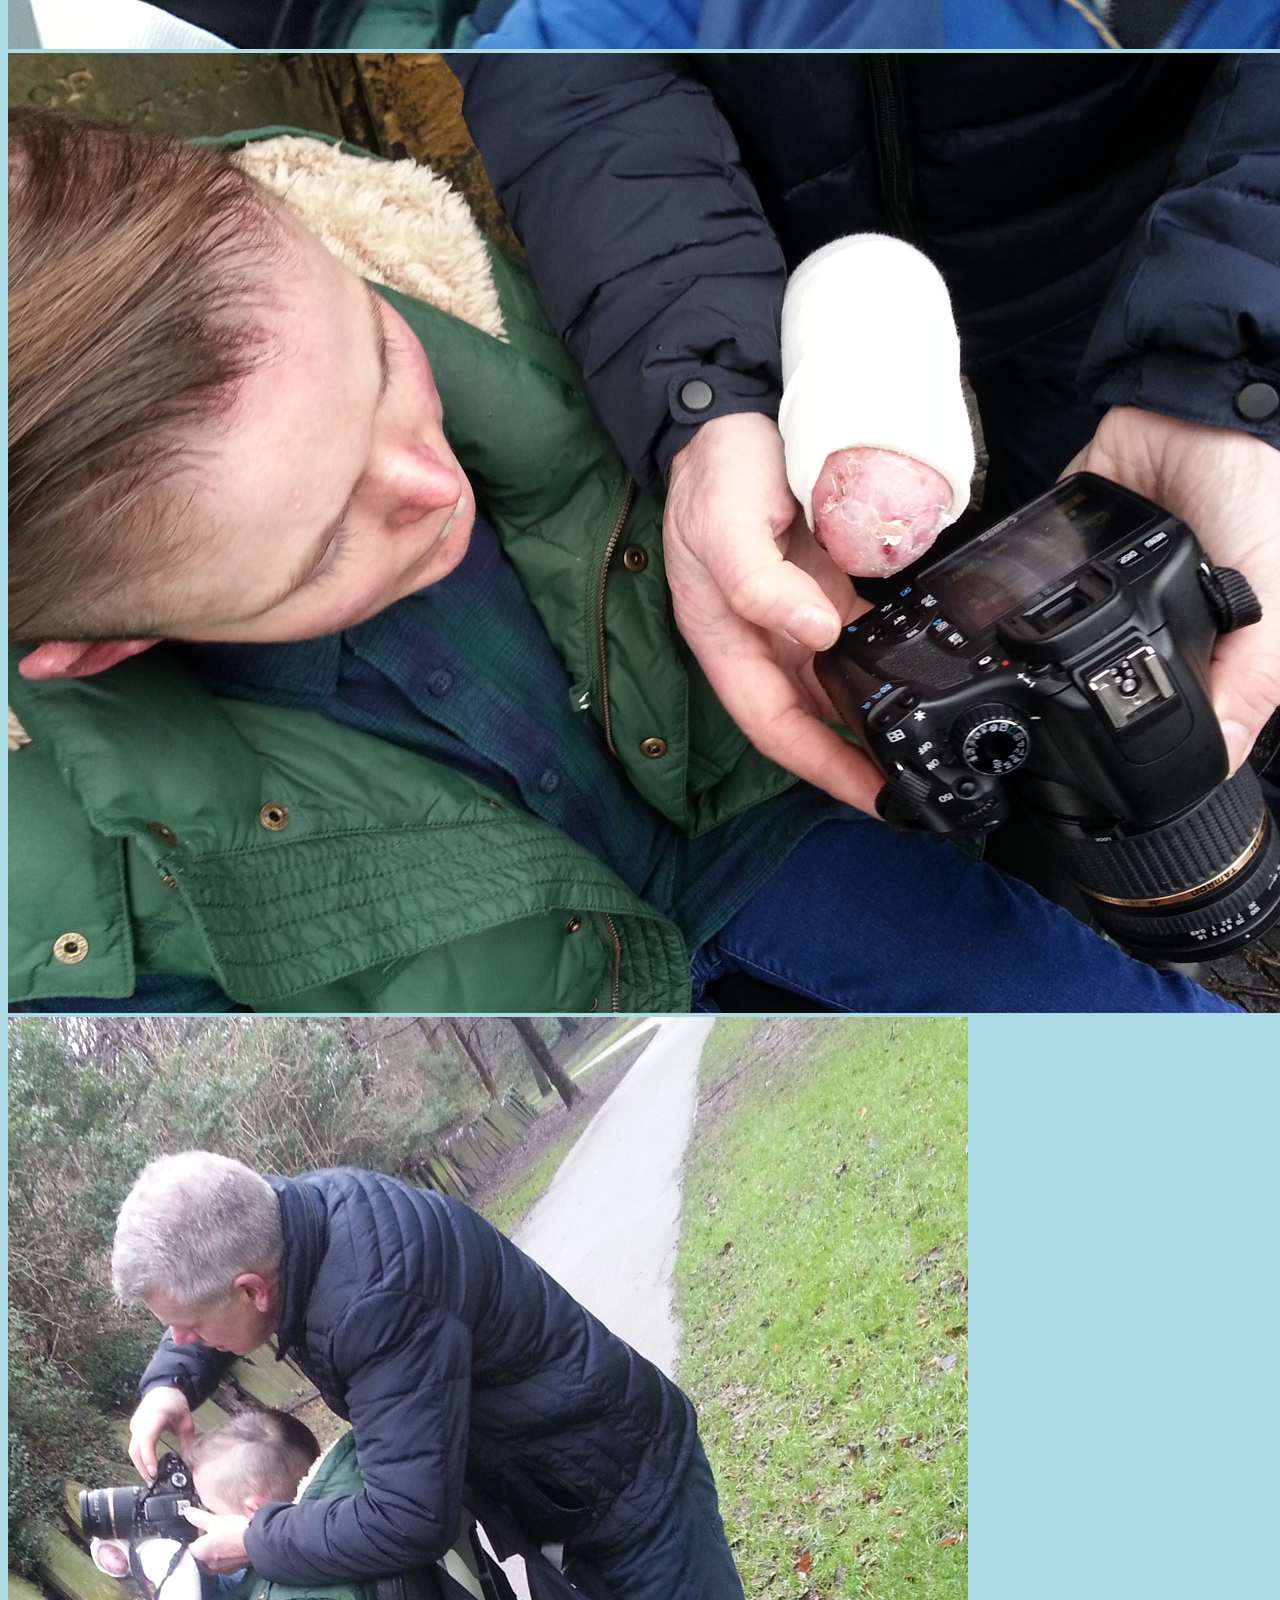
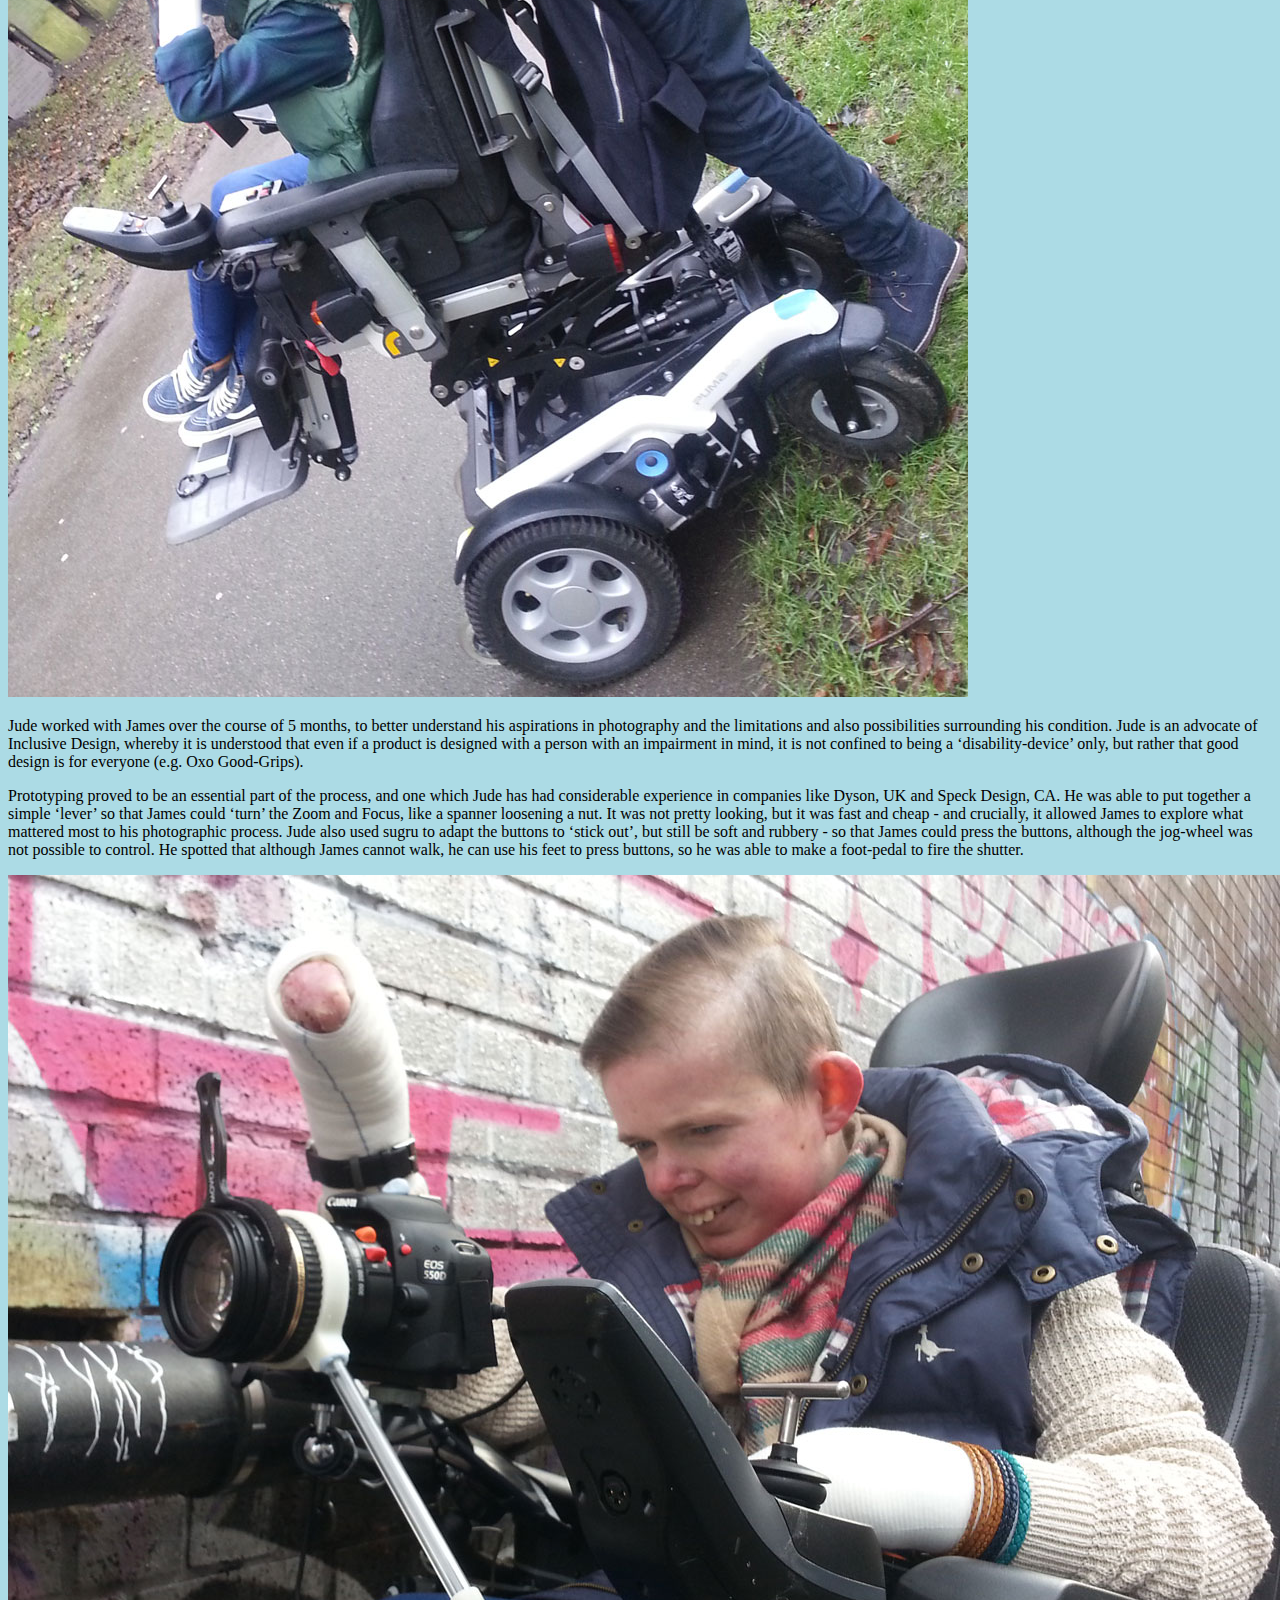
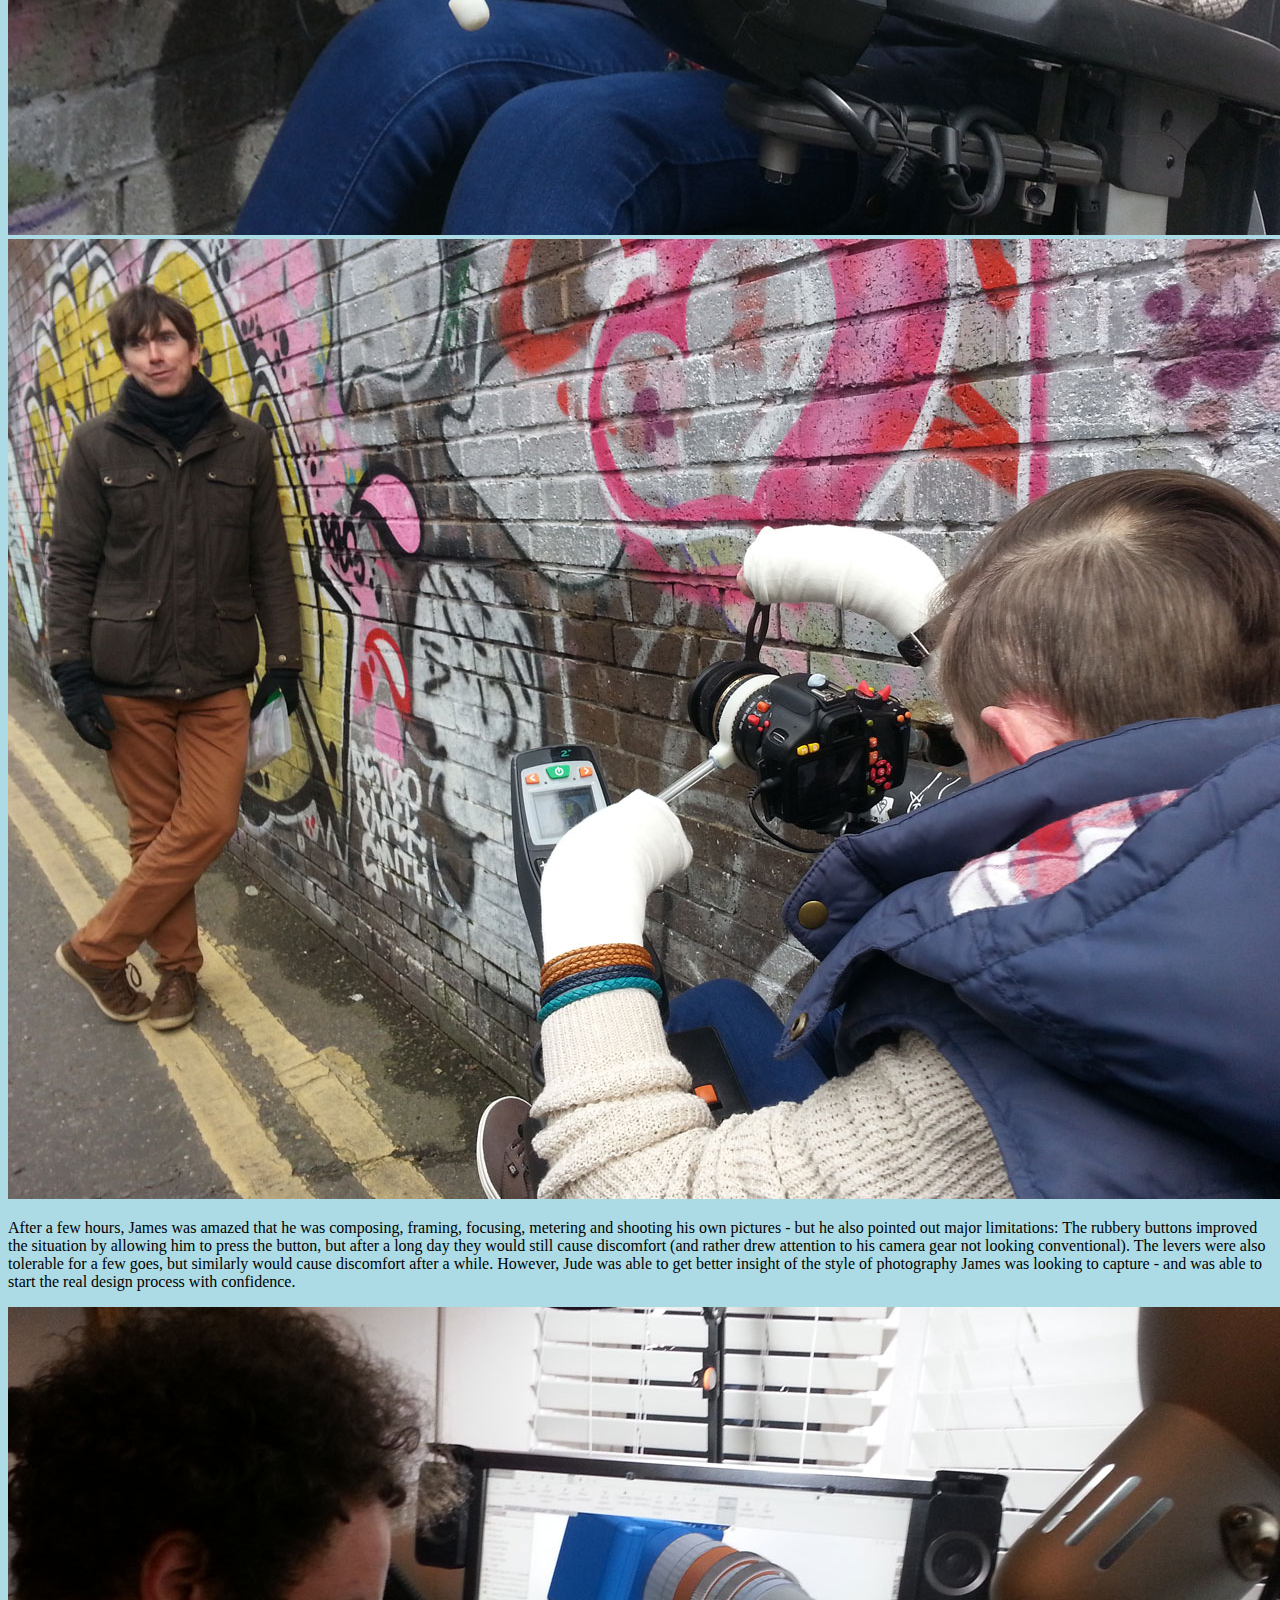
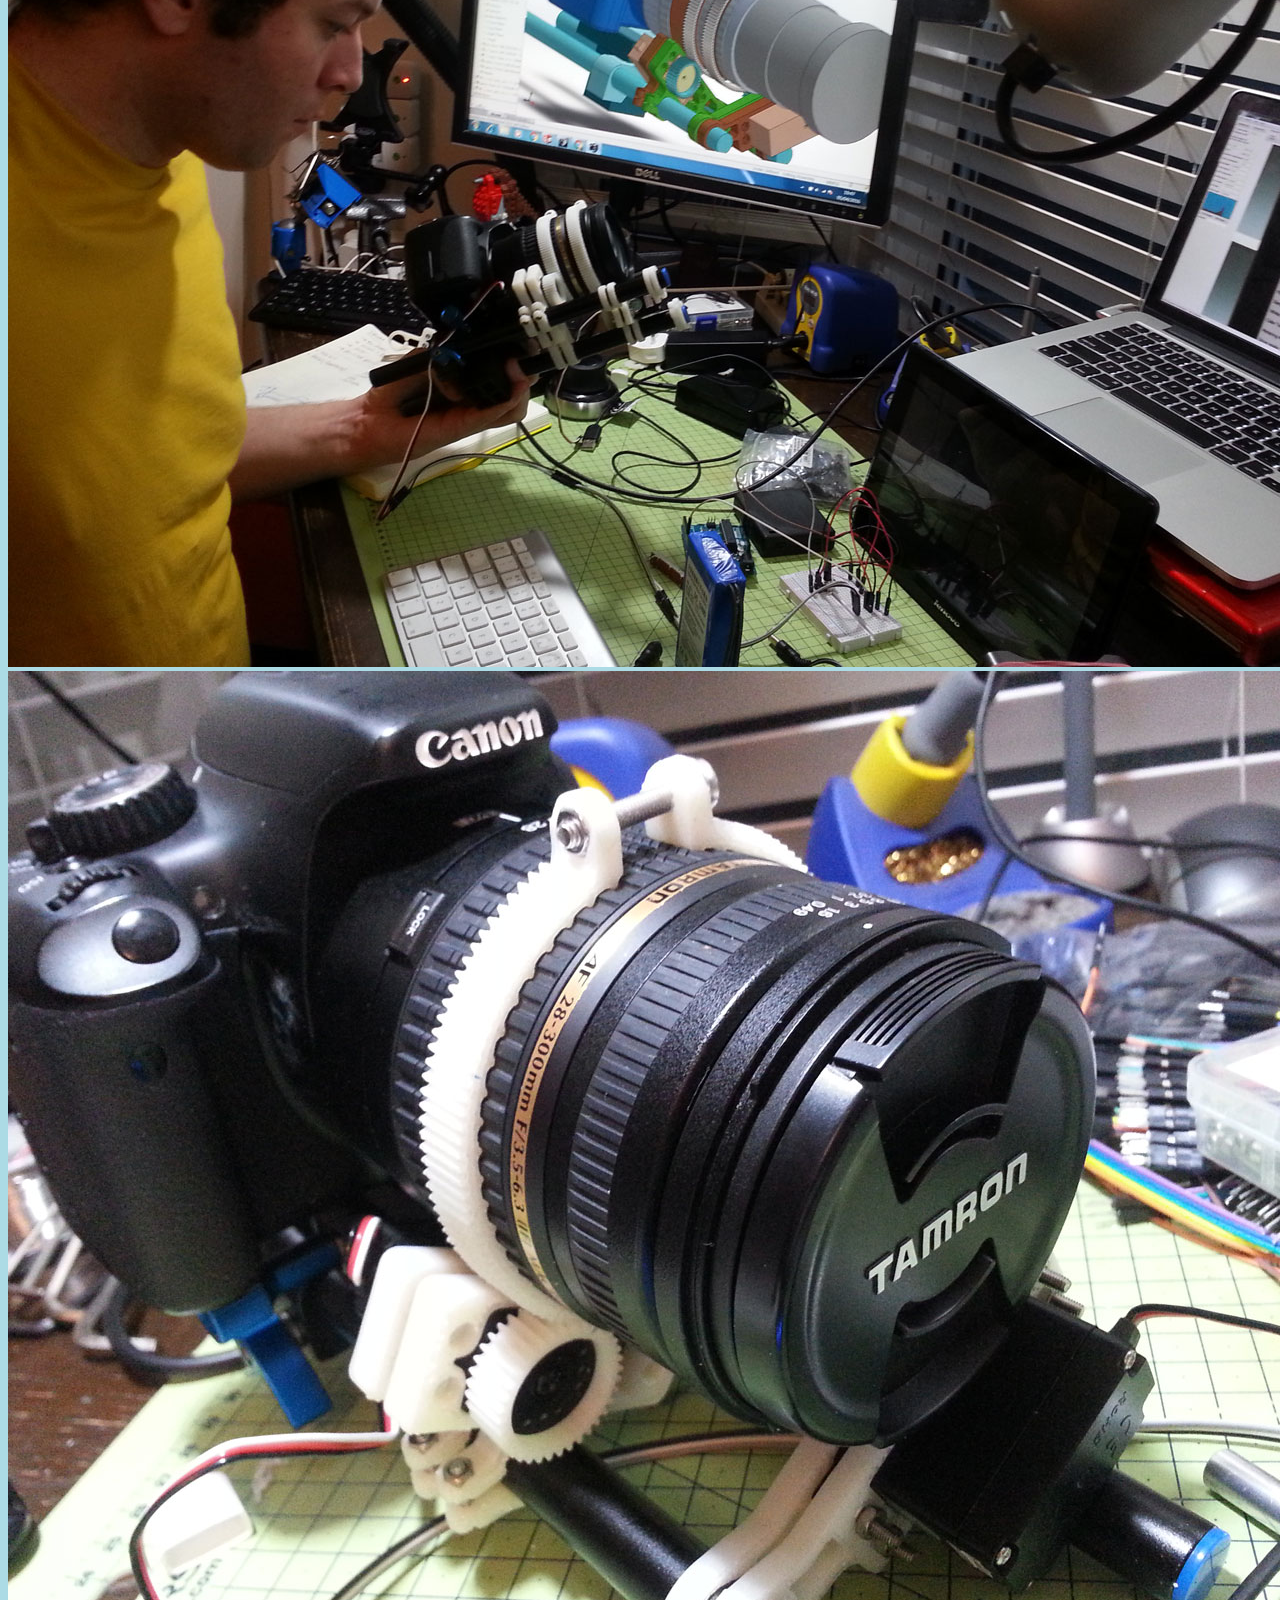
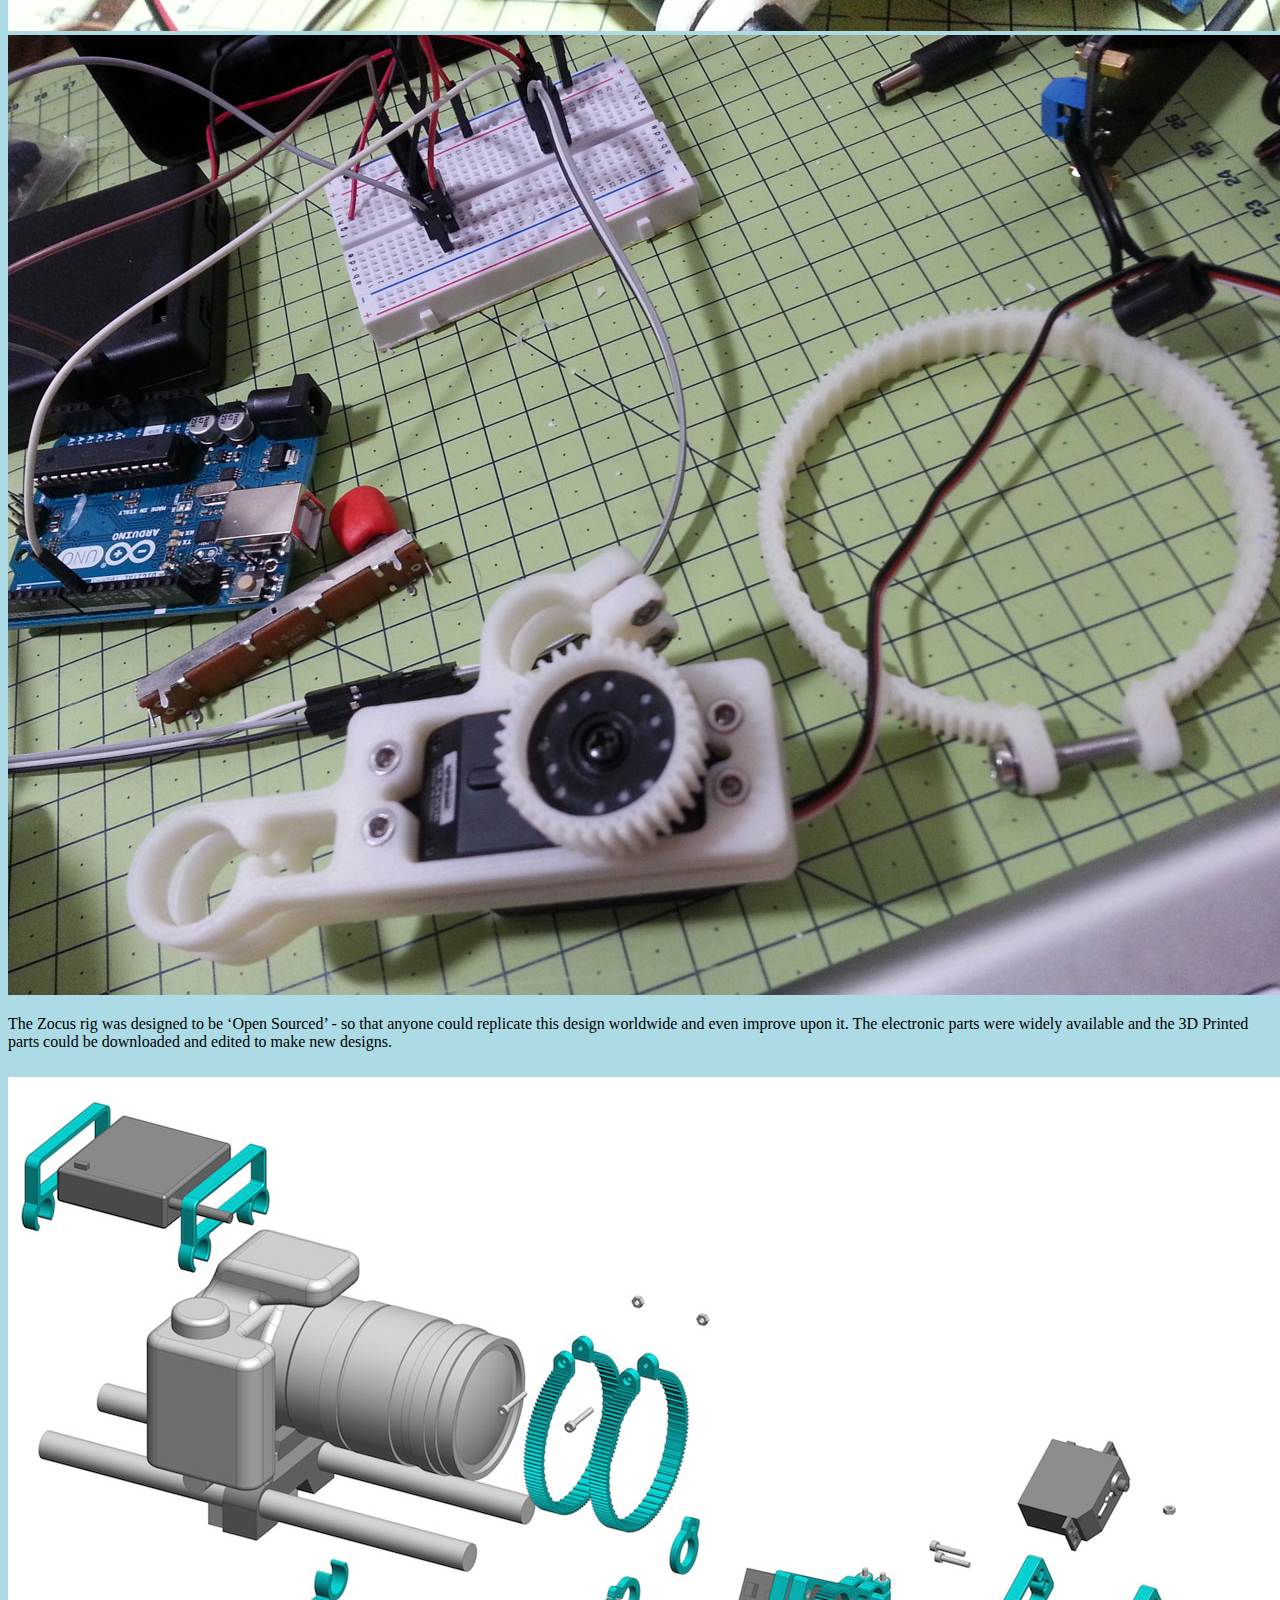
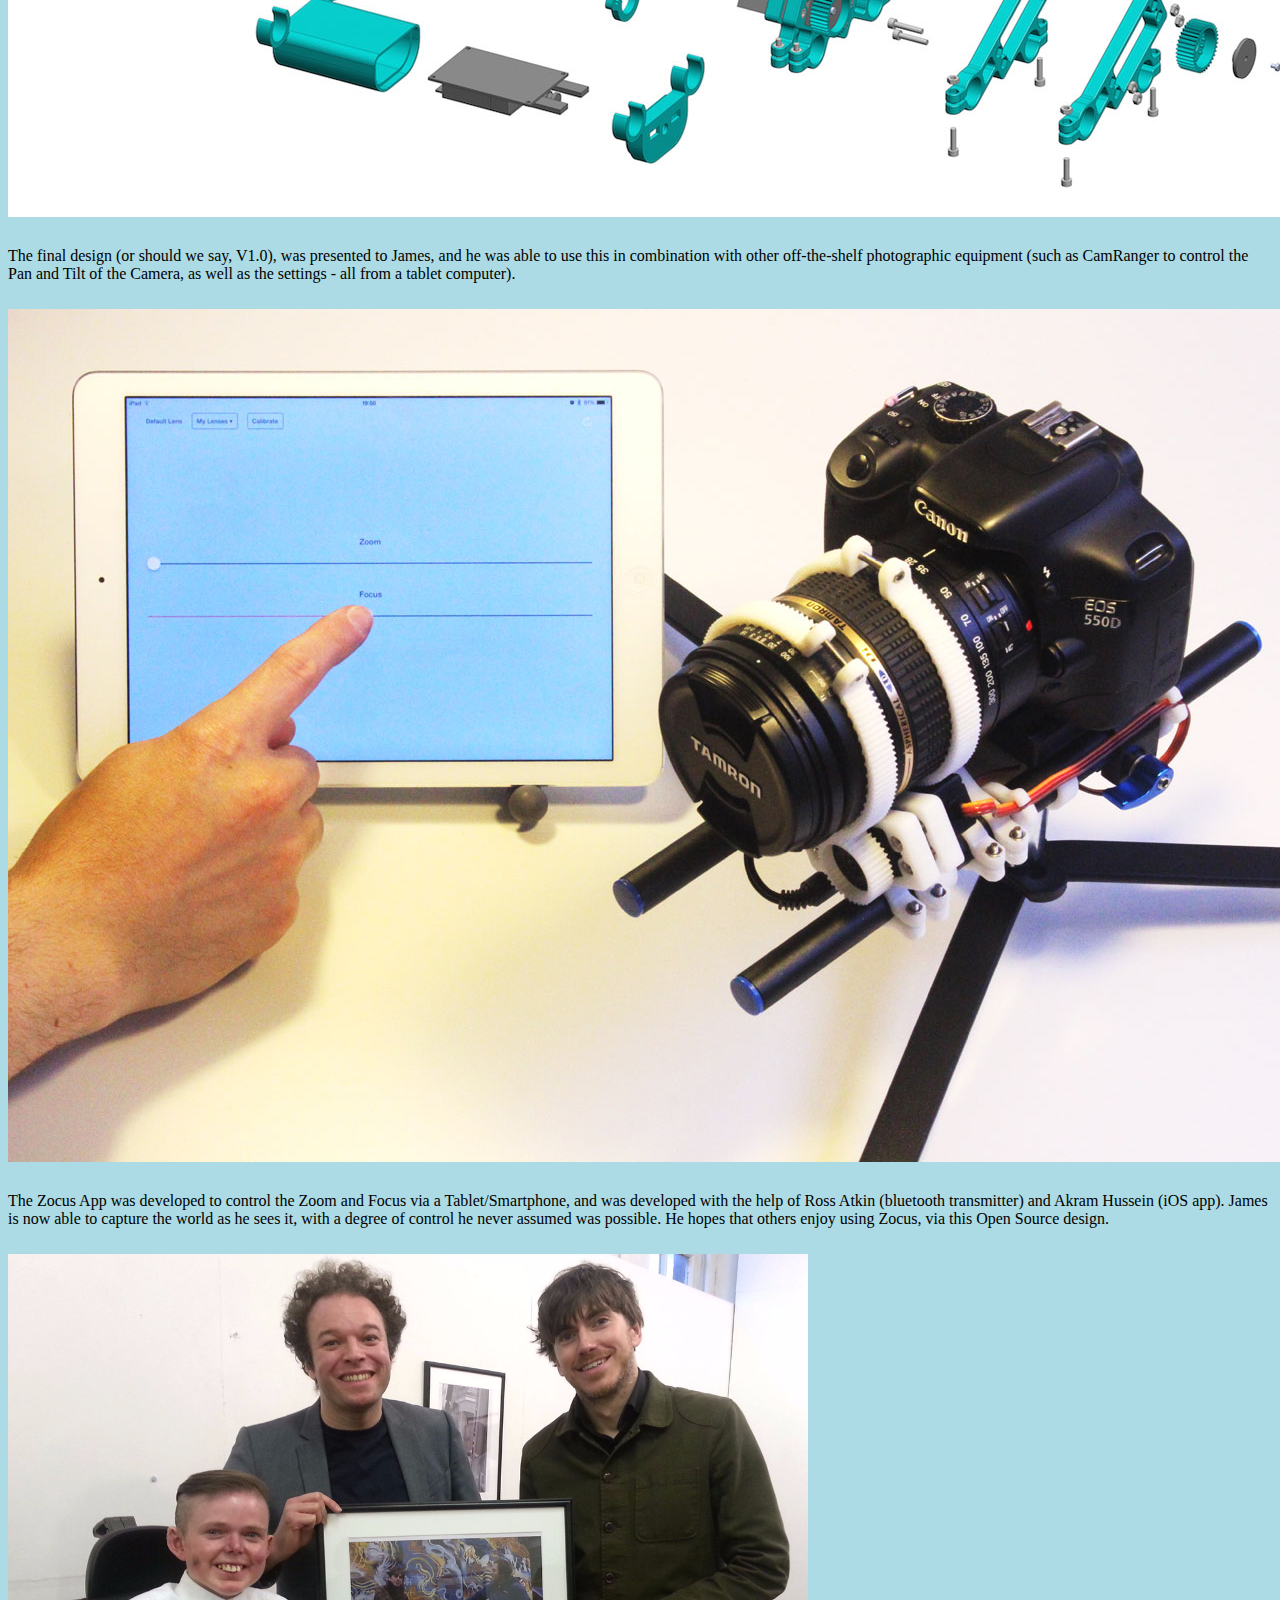
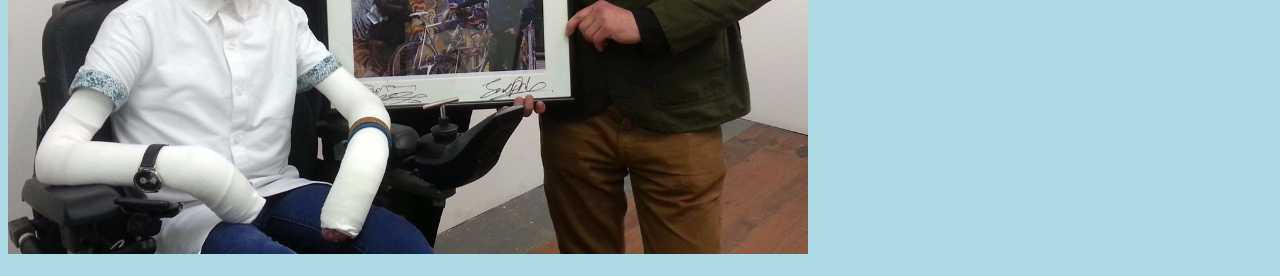
==== commit ac4a202f: "Removed image" ====
--- a/about.html
+++ b/about.html
@@ -63,7 +63,7 @@
                     allowfullscreen
                     frameborder="0"
                     class="embed-responsive-item"
-                    src="https://www.youtube.com/embed/Ldq-62B2pBA"></iframe>
+                    src=http://www.bbc.co.uk/programmes/p04jyln2/player></iframe>
                 </div>
             </div>
 
@@ -91,29 +91,22 @@
 
             <div class="image-gallery">
                 <div class="row">
-                     <div class="col-md-3">
+                     <div class="col-md-4">
                          <div class="thumbnail">
                              <a href="img/JD---In-Car.jpg" >
                                 <img src="img/JD---In-Car.jpg" alt="James driving with Jude in the passenger seat">
                              </a>
                          </div>
                      </div>
-                     <div class="col-md-3">
+                     <div class="col-md-4">
                          <div class="thumbnail">
                              <a href="img/JD---1.jpg" >
                                 <img src="img/JD---1.jpg" alt="James' father holding a camera in-front of James to look at the screen">
                              </a>
                          </div>
                      </div>
-                     <div class="col-md-3">
-                         <div class="thumbnail">
-                             <a href="img/JD---2.jpg" >
-                                <img src="img/JD---2.jpg" alt="James' father holding a camera in-front of James who is looking through the viewfinder">
-                             </a>
-                         </div>
-                     </div>
                     <div class="col-md-3">
-                         <div class="thumbnail">
+                         <div class="thumbnail"">
                              <a href="img/JD---3.jpg" >
                                 <img src="img/JD---3.jpg" alt="James and his father taking a photo in the park">
                              </a>
@@ -152,7 +145,6 @@
             <p>
                 After a few hours, James was amazed that he was composing, framing, focusing, metering and shooting his own pictures - but he also pointed out major limitations: The rubbery buttons improved the situation by allowing him to press the button, but after a long day they would still cause discomfort (and rather drew attention to his camera gear not looking conventional). The levers were also tolerable for a few goes, but similarly would cause discomfort after a while. However, Jude was able to get better insight of the style of photography James was looking to capture - and was able to start the real design process with confidence.
             </p>
-
 
             <div class="image-gallery">
                 <div class="row">
--- a/css/styles.css
+++ b/css/styles.css
@@ -44,11 +44,8 @@
   text-align: center;
 }
 .frame img {
-  padding-top: 100px;
-  width: 500px;
-}
-.content .text {
-  padding-top: 25px;
+  padding-top: 155px;
+  width: 90%;
 }
 .content .description {
   margin: 8px 0 8px 0;
@@ -58,7 +55,7 @@
   color: #FFFFFF;
 }
 .inner {
-  padding-top: 80px;
+  padding-top: 40px;
 }
 .footer {
   margin-top: 20px;
@@ -81,30 +78,18 @@
   border: 0 none;
   box-shadow: none;
   background: transparent;
-}
-@media (min-width: 768px) and (max-width: 991px) {
-  .content .text { padding-top: 25px; }
-  .content h1 { font-size: 36px; }
-  .content .description { margin: 5px; font-size: 20px; line-height: 30px; }
-  .footer-copyright, .footer-social { text-align: center; }
-  .footer-copyright { padding: 0 20px; }
-  .frame img { padding-top: 100px; width: 220px; }
-  .app-icon { width: 60px; }
+  padding: 0;
 }
 @media (max-width: 767px) {
   .title h1 { font-size: 2.2em; }
   h2 { font-size: 1.5em; }
   .inner { padding: 10px 0; }
   .content .text { padding-top: 10px; text-align: center; }
-  .content h1 { font-size: 36px; }
+  .content h1 { font-size: 24px; }
   .content .description { margin: 5px; font-size: 20px; line-height: 30px; }
   .footer-copyright, .footer-social { text-align: center; }
   .footer-copyright { padding: 0 20px; }
   .footer { margin-top: 10px; }
-  .frame img { width: 220px; }
+  .frame img { width: 220px; padding: 0; }
   .app-icon { width: 50px; }
 }
-@media (max-device-width : 568px) {
-  .content h1 { font-size: 24px; }
-  .content .description { margin: 0; font-size: 14px; line-height: 20px; font-weight: 300; }
-}
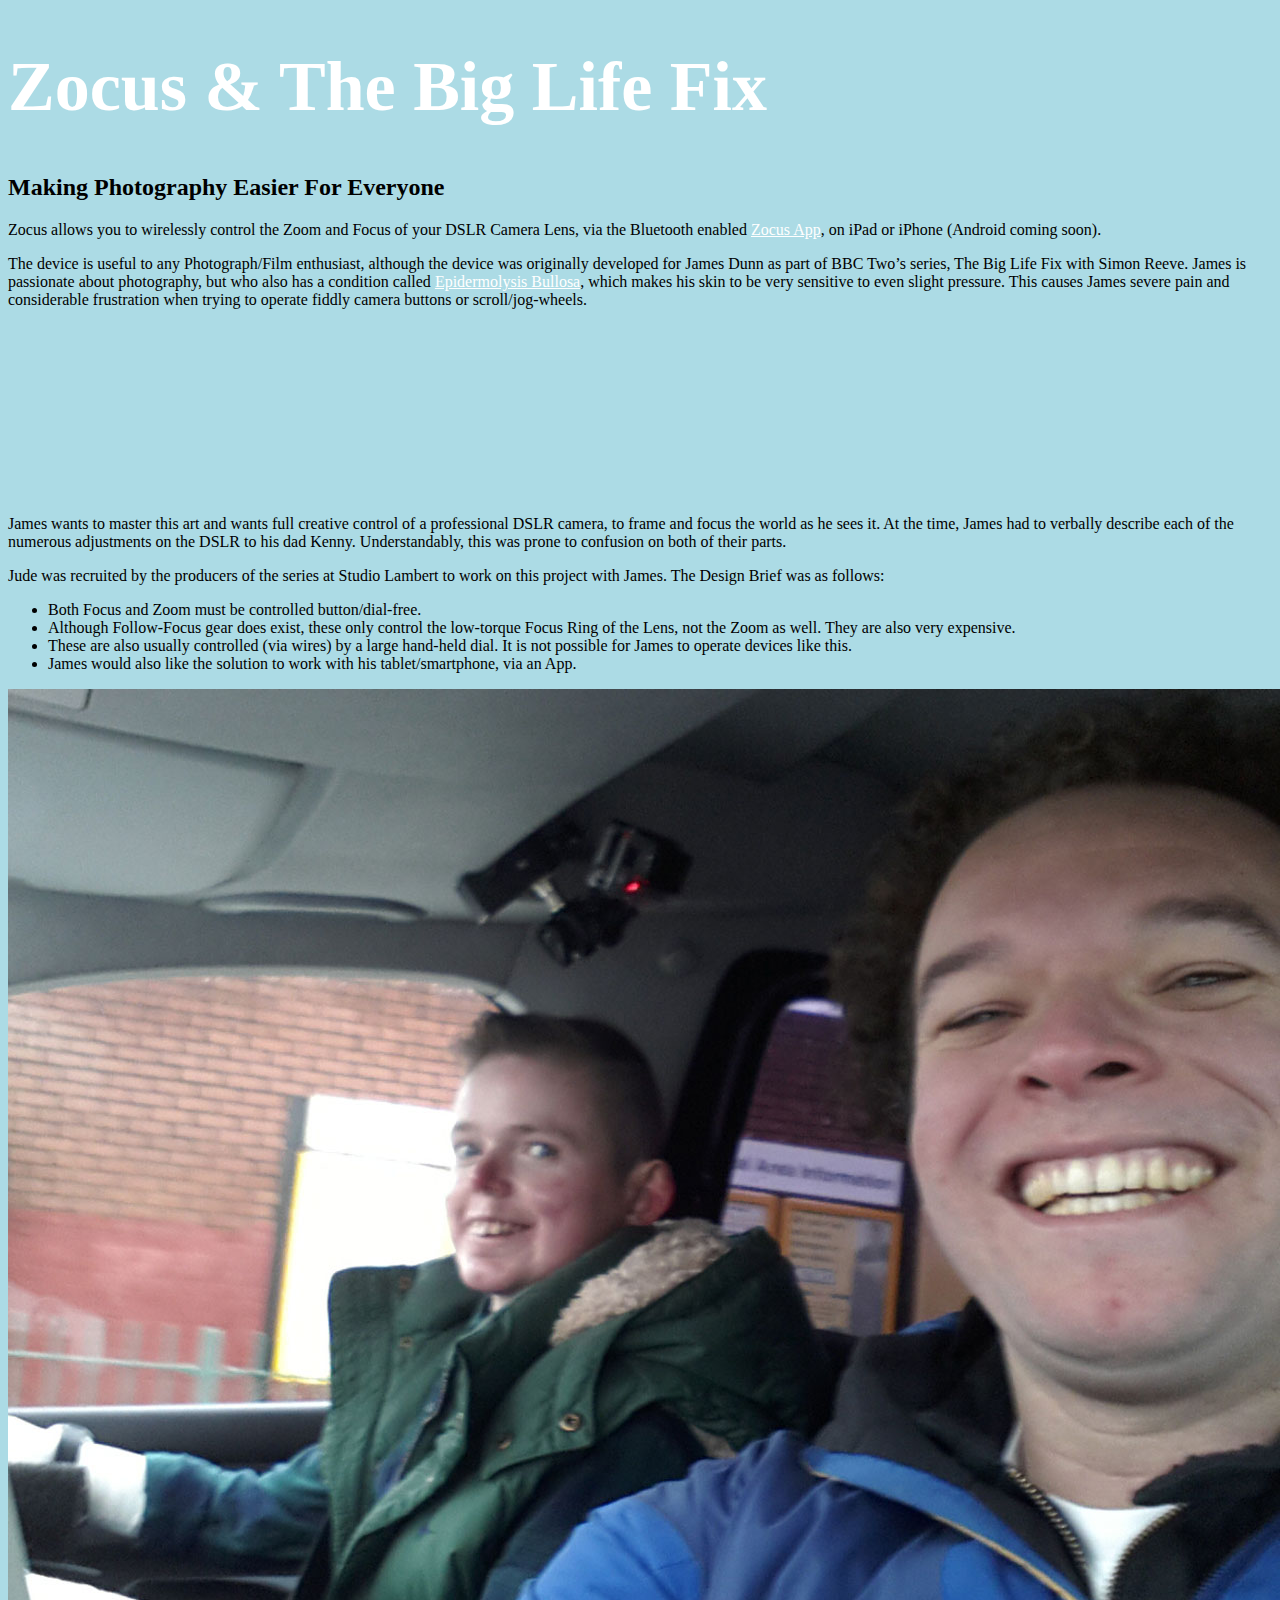
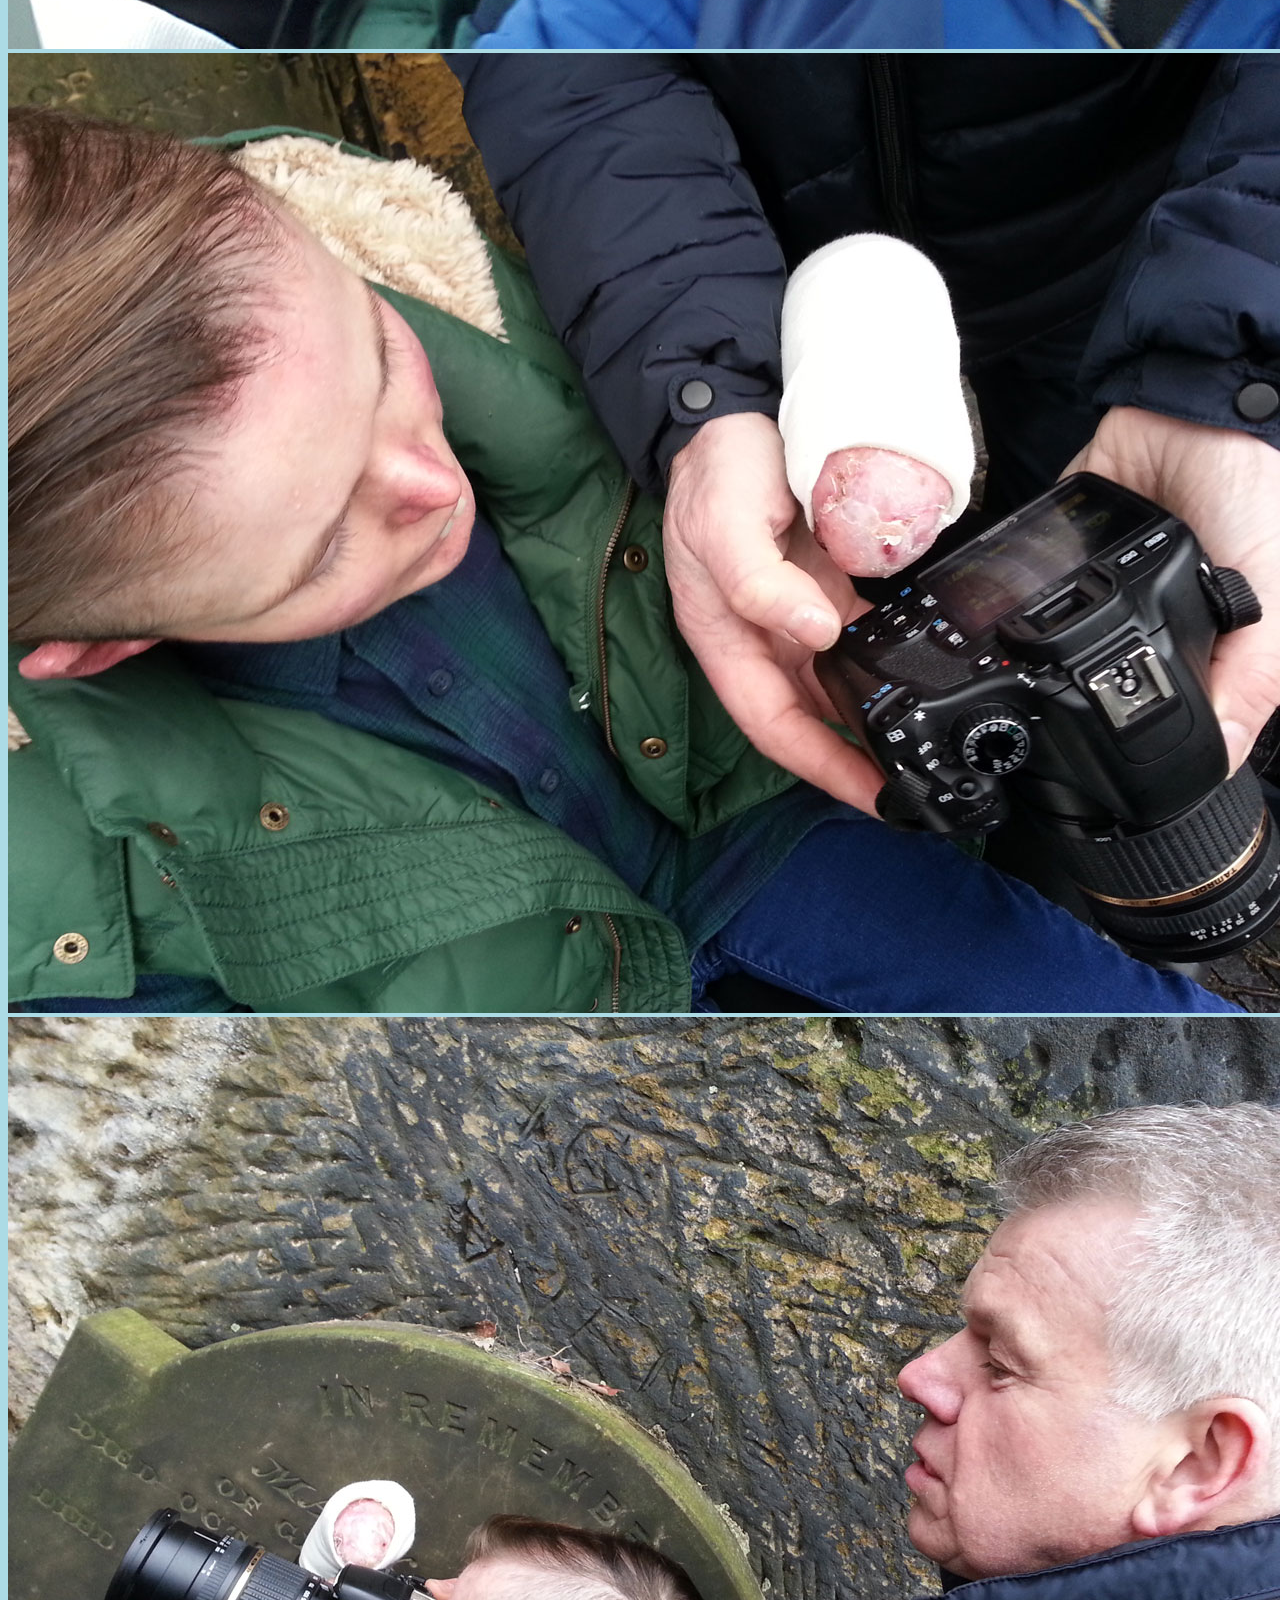
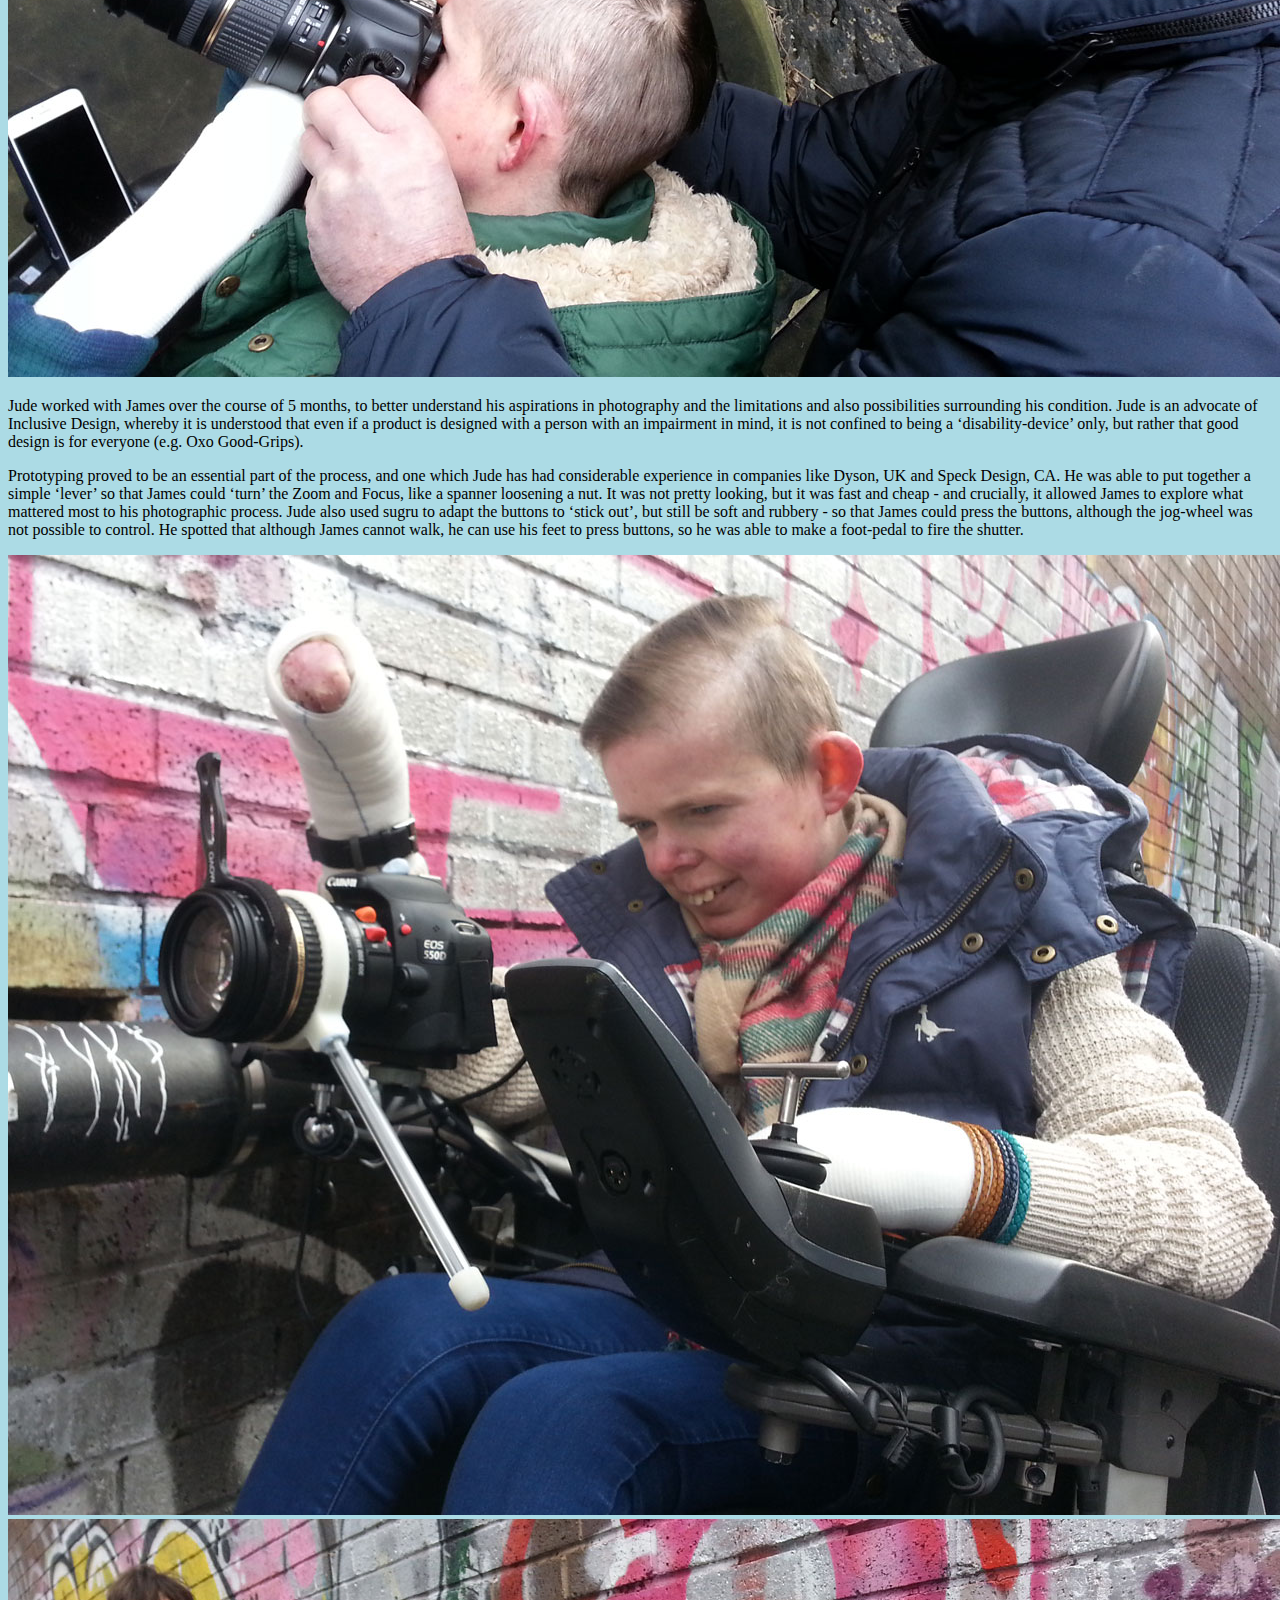
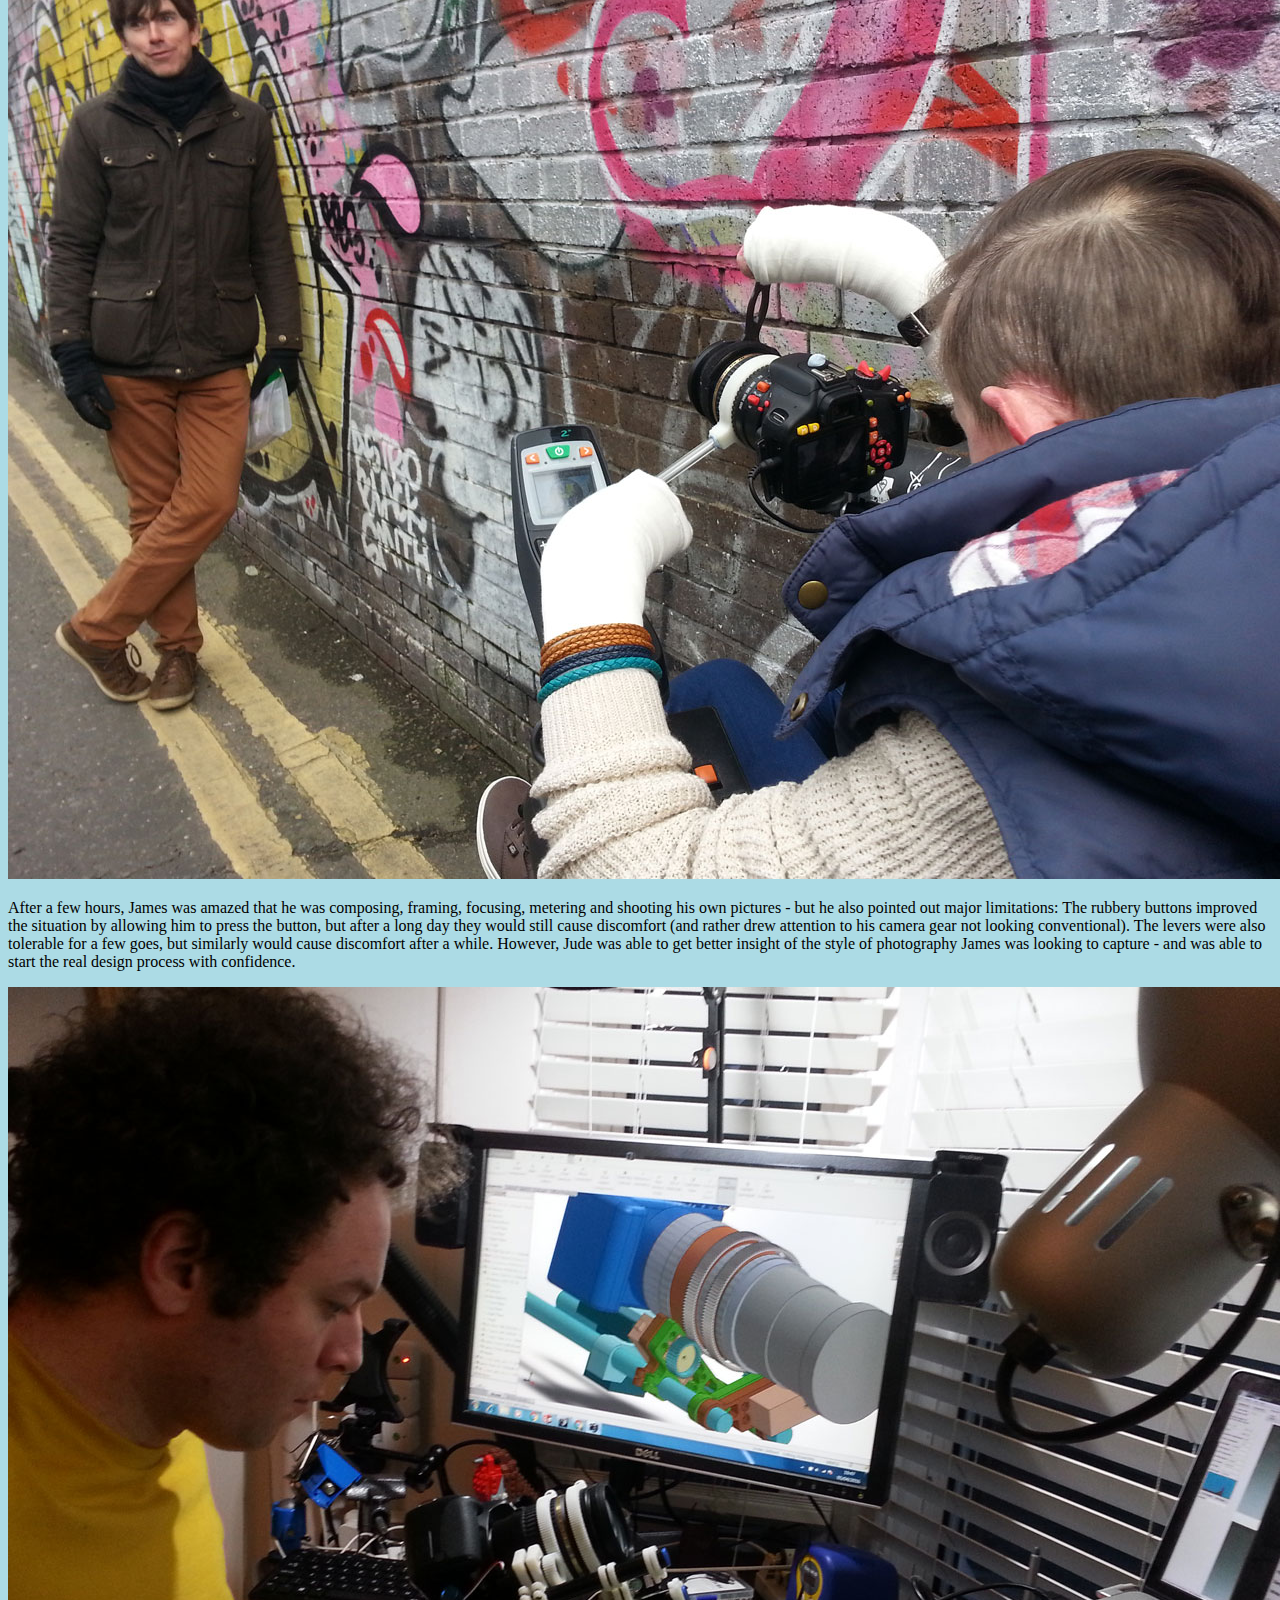
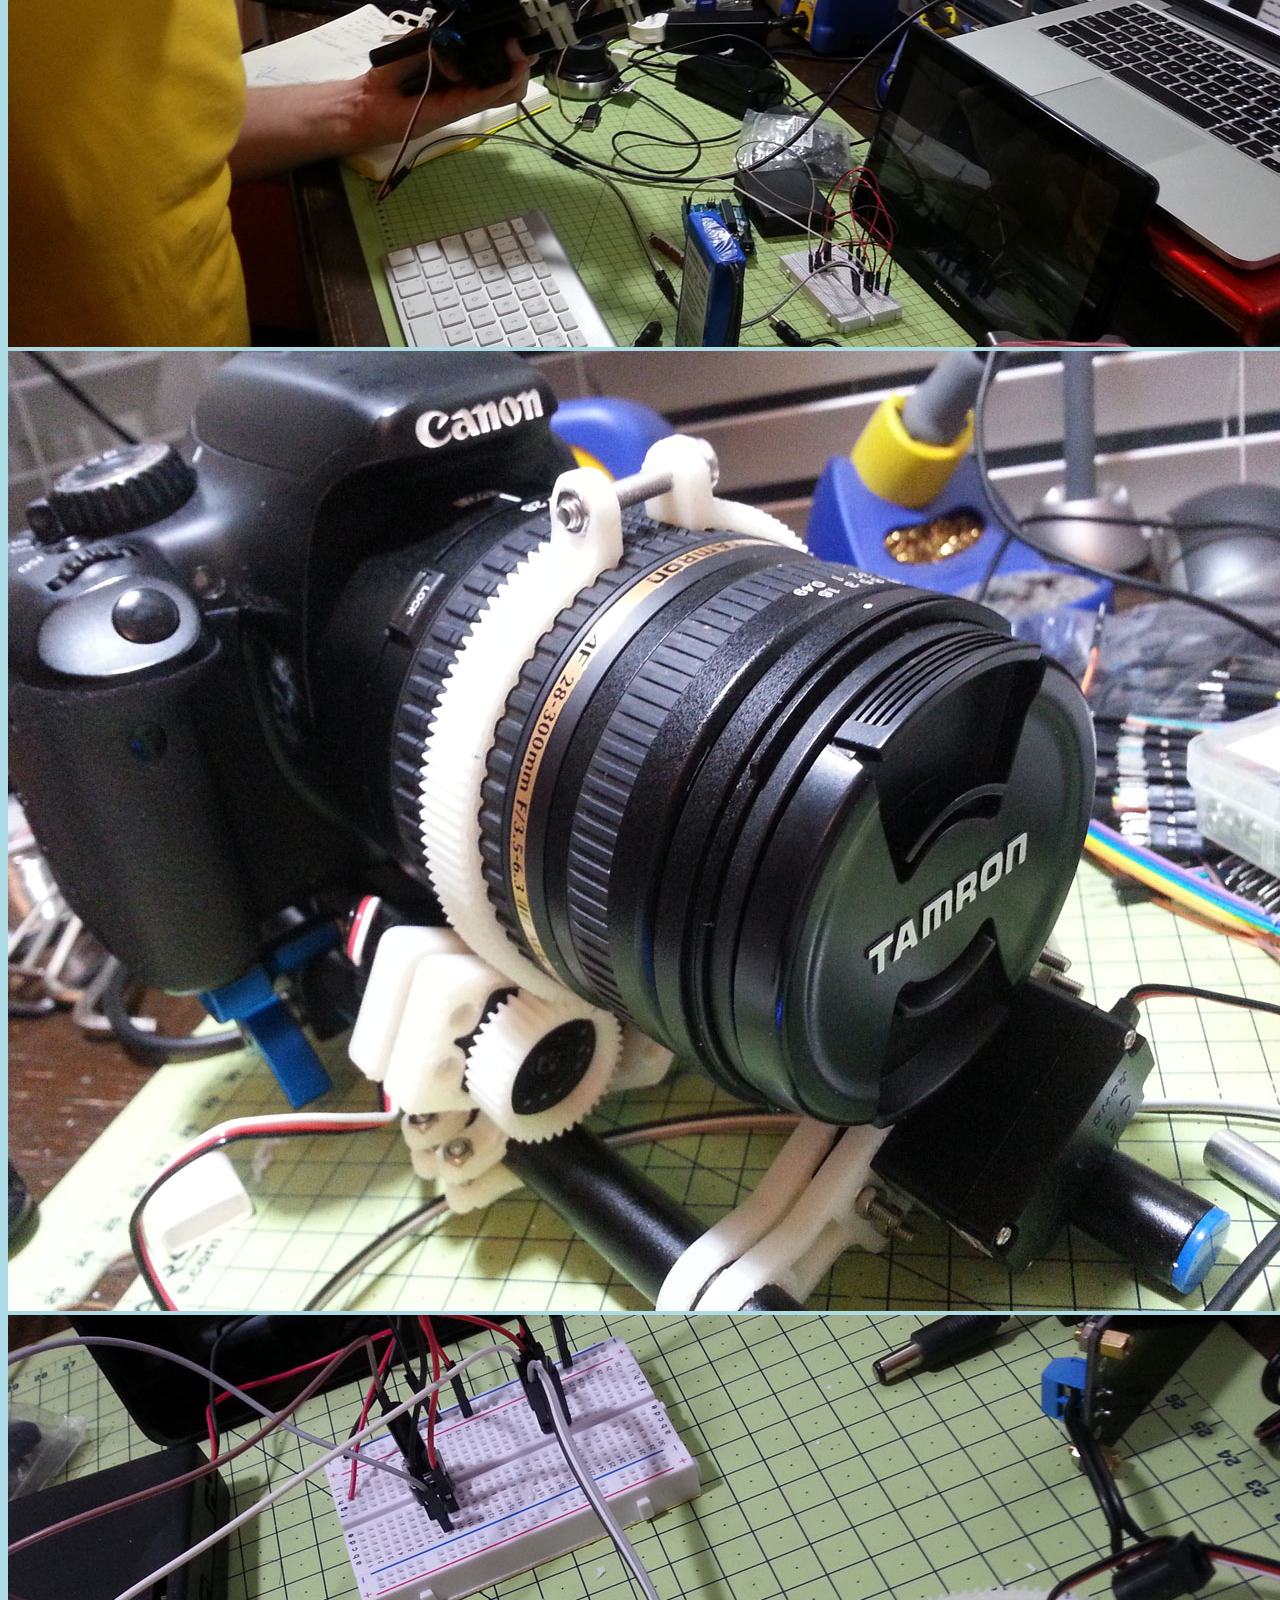
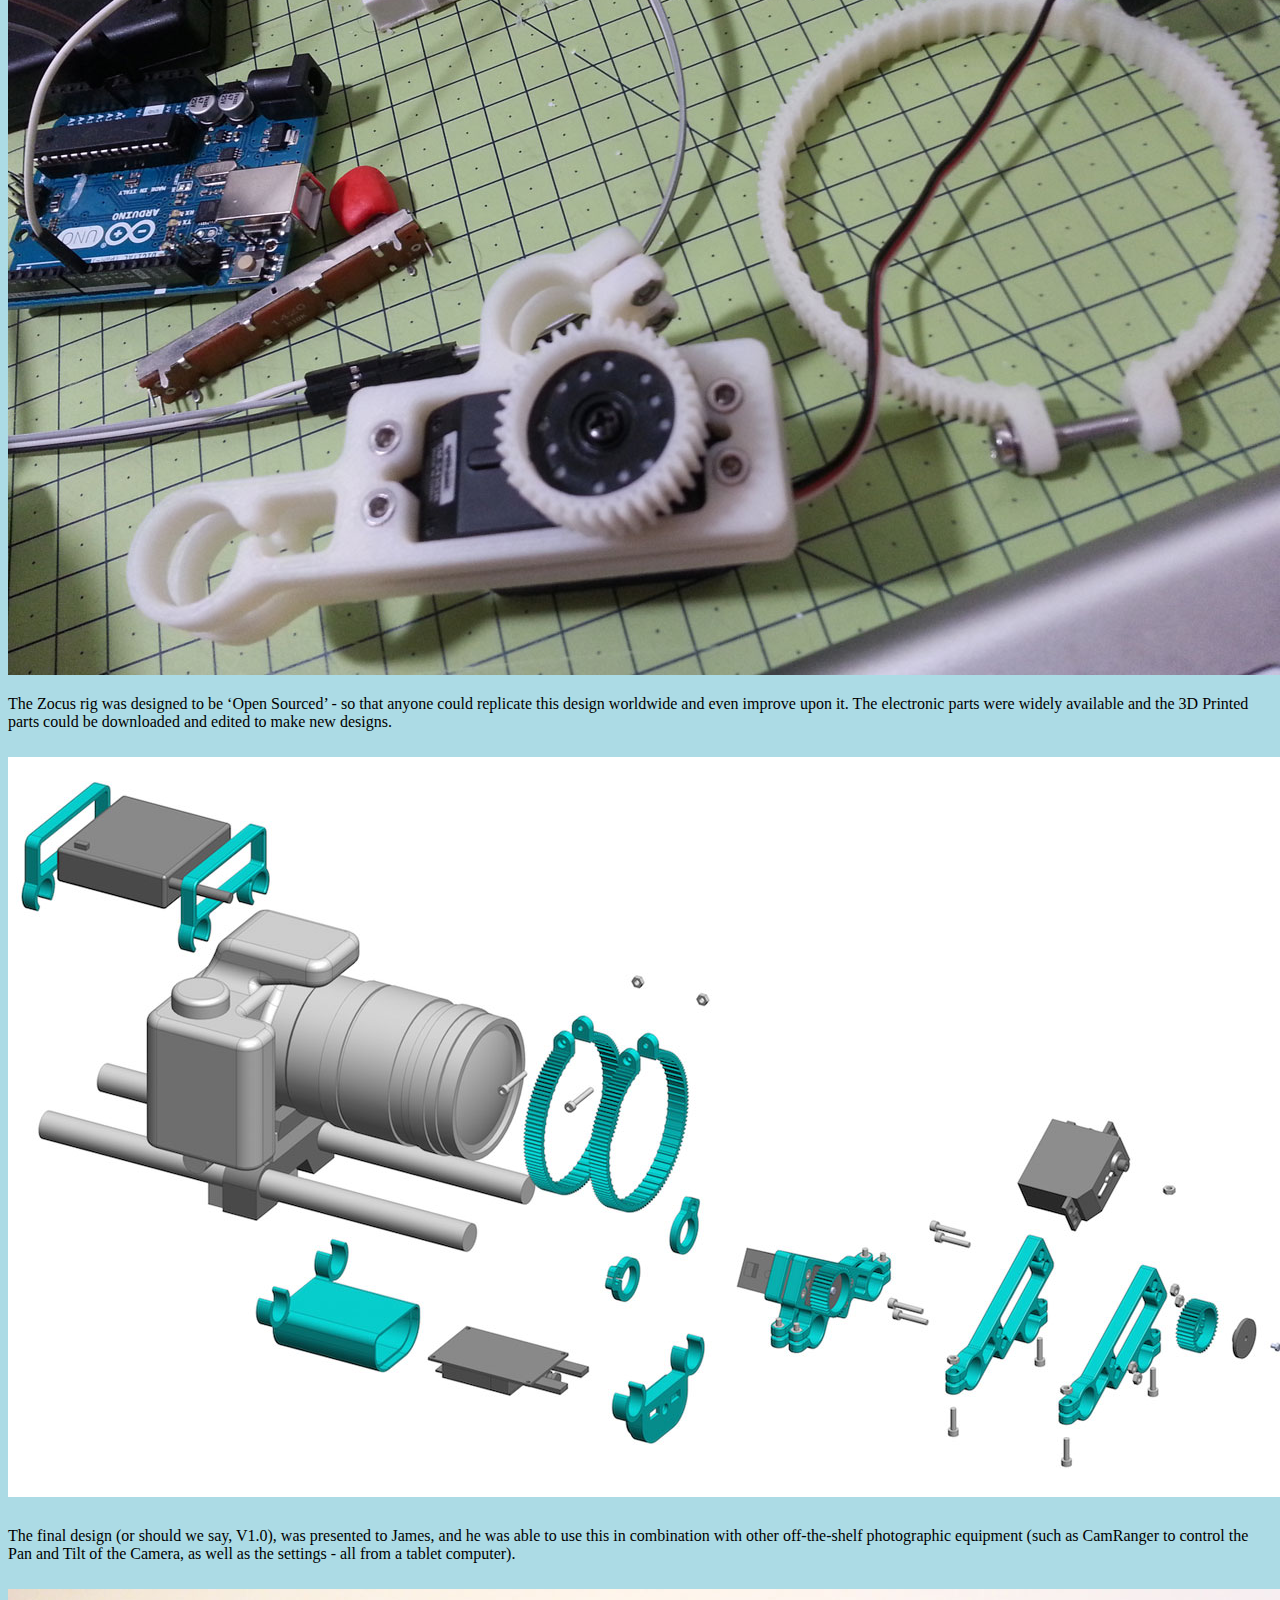
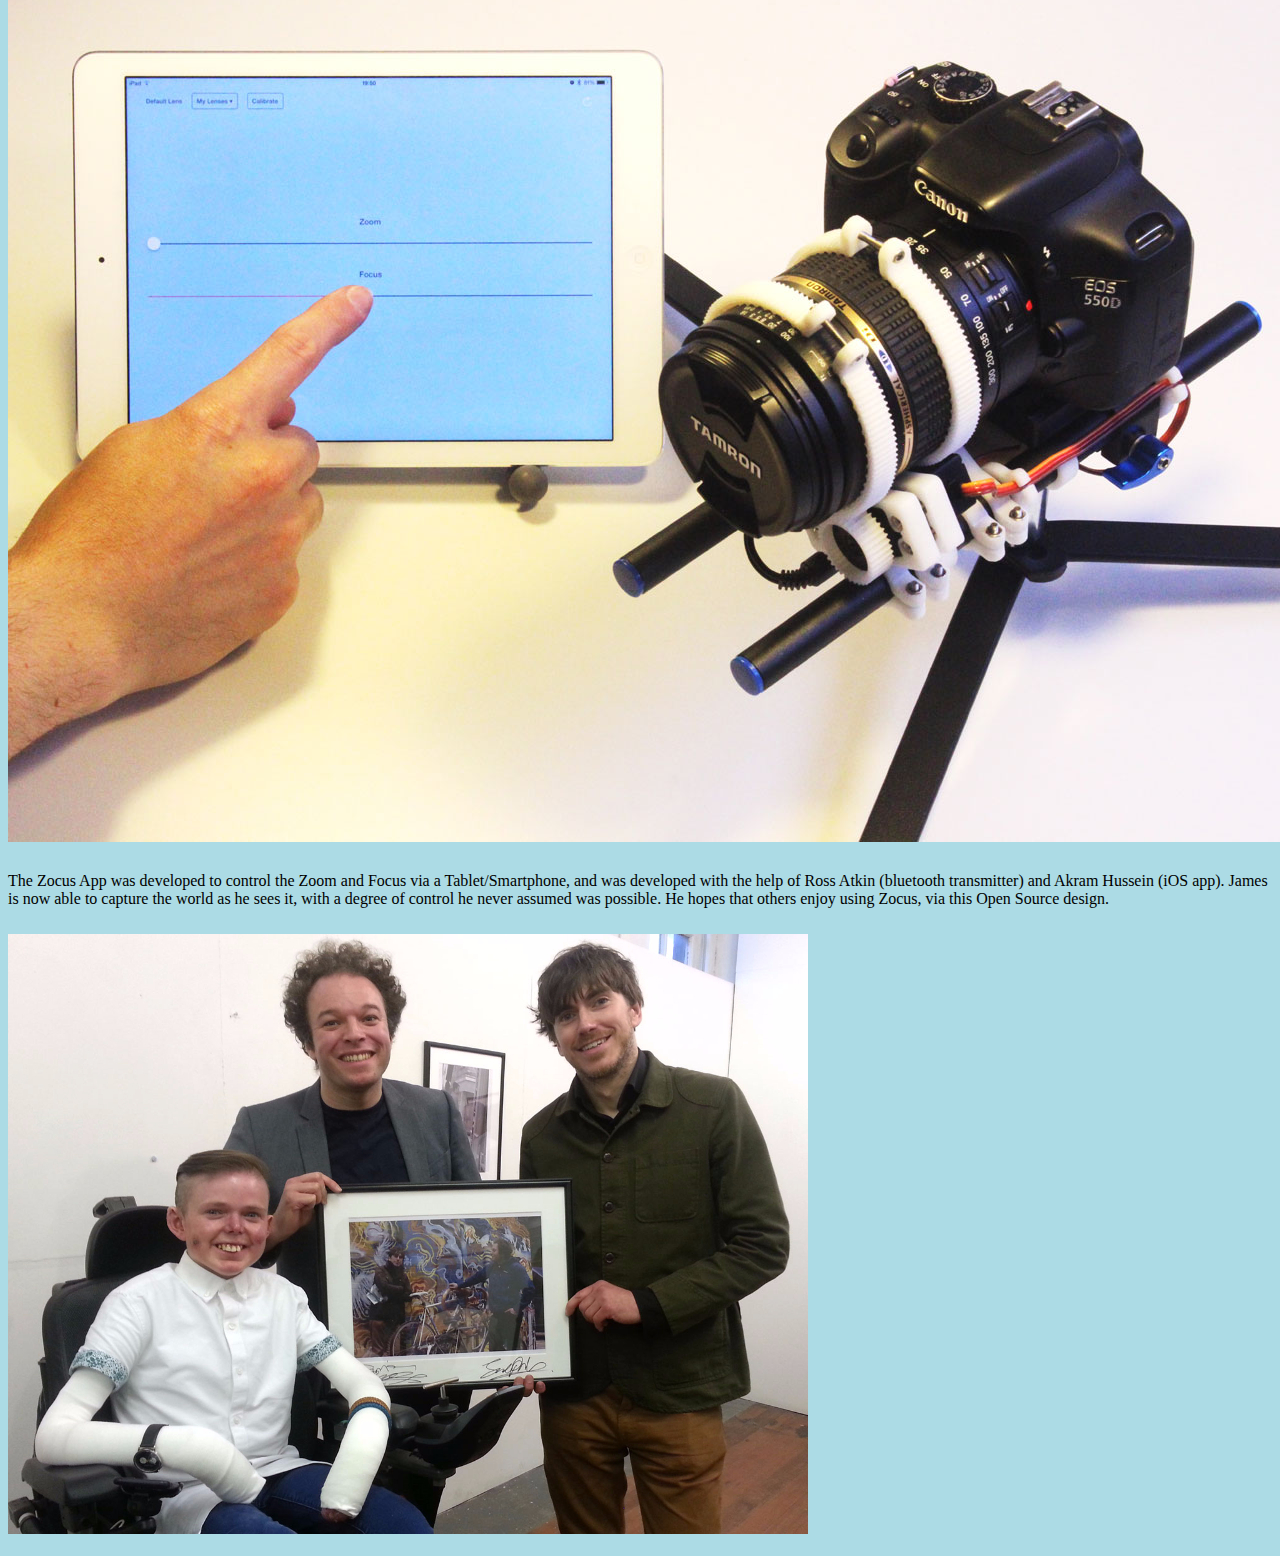
==== commit 1a8f05b9: "Fix: image" ====
--- a/about.html
+++ b/about.html
@@ -105,10 +105,10 @@
                              </a>
                          </div>
                      </div>
-                    <div class="col-md-3">
+                    <div class="col-md-4">
                          <div class="thumbnail"">
-                             <a href="img/JD---3.jpg" >
-                                <img src="img/JD---3.jpg" alt="James and his father taking a photo in the park">
+                             <a href="img/JD---2.jpg" >
+                                <img src="img/JD---2.jpg" alt="James' father holding a camera in-front of James who is looking through the viewfinder">
                              </a>
                          </div>
                      </div>
